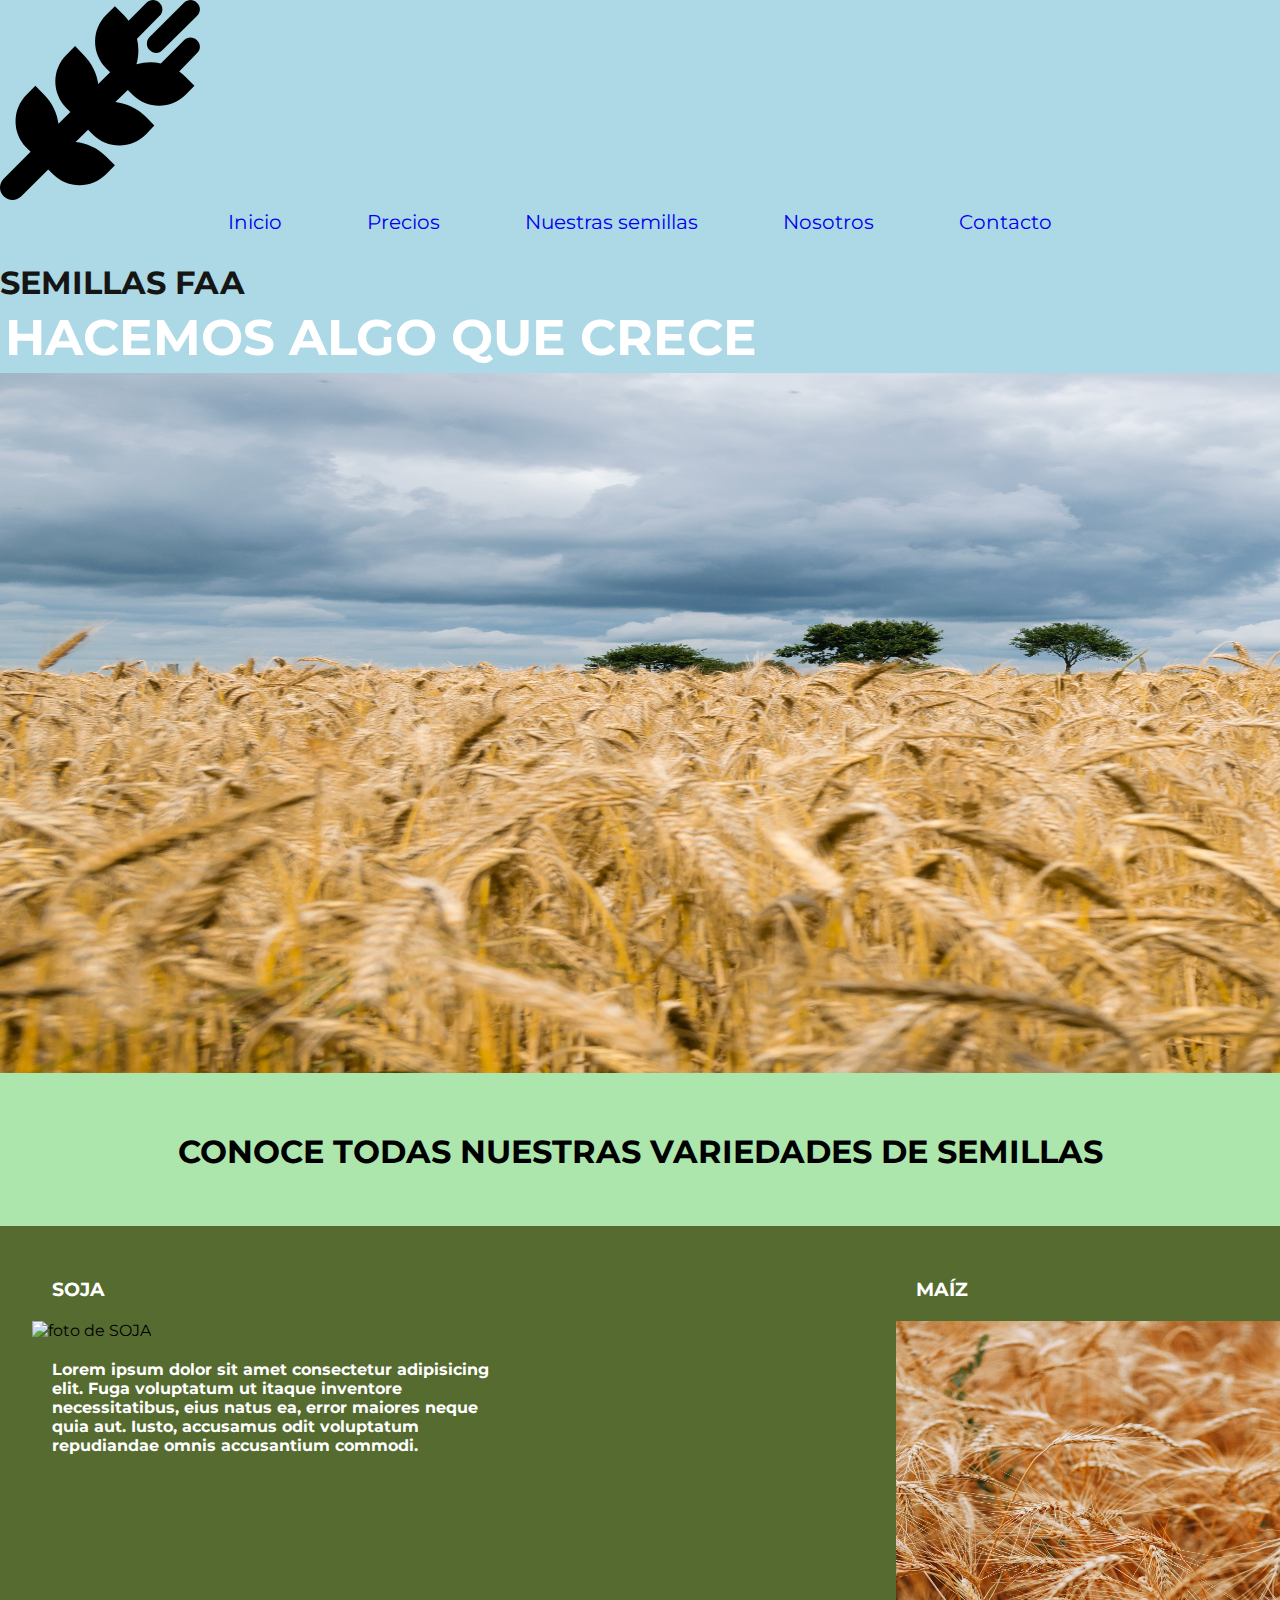
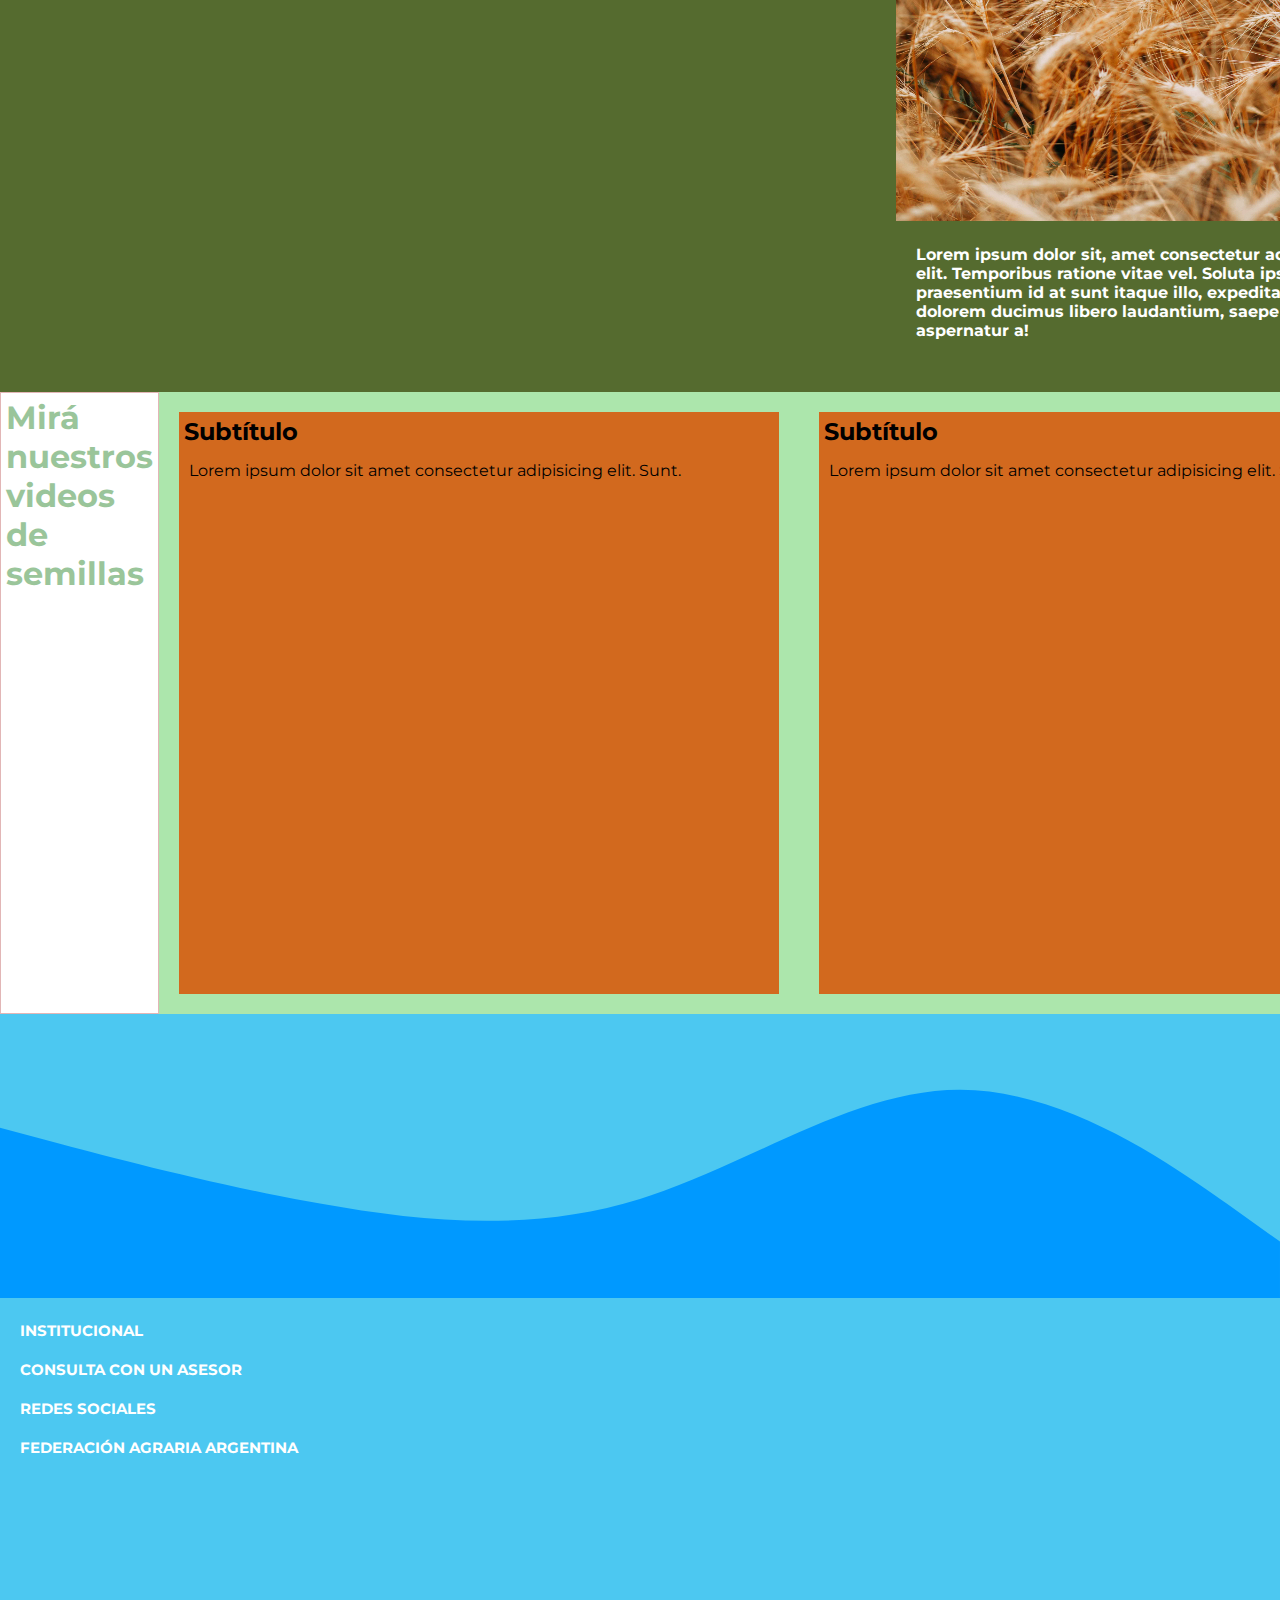
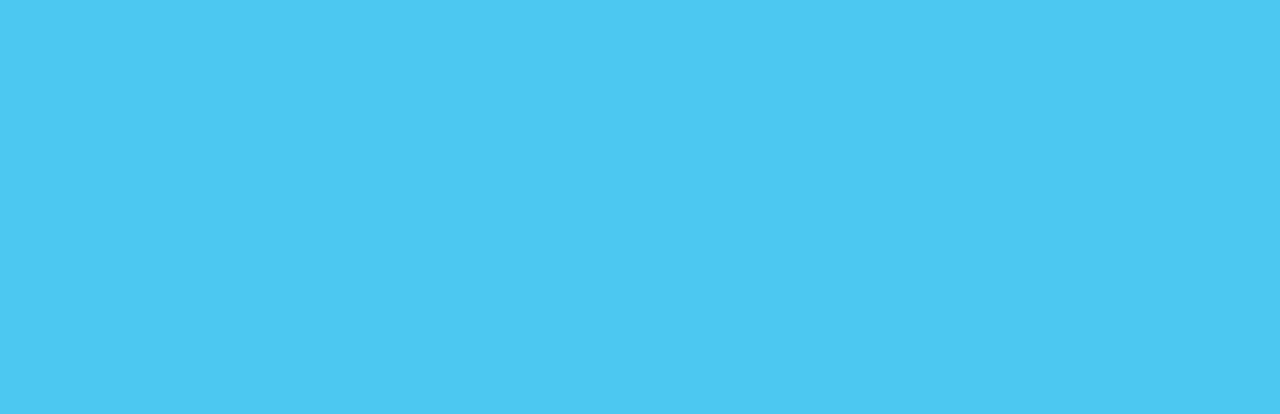
==== index.html @ e2e4ee2b "primera version de la web" ====
<!DOCTYPE html>
<html lang="en">
  <head>
    <meta charset="UTF-8" />
    <meta http-equiv="X-UA-Compatible" content="IE=edge" />
    <meta name="viewport" content="width=, initial-scale=1.0" />
    <link rel="shortcut icon" href="icono/icono1.png" type="image/x-icon" />
    <link
      href="https://fonts.googleapis.com/css2?family=Montserrat:wght@400;700;900&display=swap"
      rel="stylesheet"
    />
    <link rel="stylesheet" href="css/style.css" />
    <link rel="stylesheet" href="grid.css">
    <title>Inicio</title>
  </head>
  <header>
        <div class="navbar__logo"> 
      <img src="logo/wheat-awn-solid.svg" alt="logopagina">

  </div>
      <nav class="navbar__links">
        <ul>
          <li><a href="index.html">Inicio</a></li>
          <li><a href="Precios.html">Precios</a></li>
          <li><a href="Nuestras semillas.html">Nuestras semillas</a></li>
          <li><a href="Nosotros.html">Nosotros</a></li>
          <li><a href="Contacto.html">Contacto</a></li>
        </ul>
      </nav>
      <br>
    <h1 class="titulo__general">SEMILLAS FAA</h1>
    <h2 class="subtitulo__general">HACEMOS ALGO QUE CRECE</h2>
  </div>
  </header>
  <main>
    
      <img
        src="/imagenes/semillas4.jpg"
        alt="campo de trigo"
        width="2600"
        height="700"
      />
      <br />
    
        <h2 class="title__principal">CONOCE TODAS NUESTRAS VARIEDADES DE SEMILLAS</h2>
        <div class="flex__container">
      <section class="productosuno">
        <article> 
          <h3>SOJA</h3>
          <img
            src="imagenes/semillas.jpg"
            width="500"
            height="500"
            alt="foto de SOJA"
          />
            <h4>
            Lorem ipsum dolor sit amet consectetur adipisicing elit. Fuga
            voluptatum ut itaque inventore necessitatibus, eius natus ea, error
            maiores neque quia aut. Iusto, accusamus odit voluptatum repudiandae
            omnis accusantium commodi.
          </h4>
          </article>
      </section>
      <br />
      <section class="productosdos">
        <article>
          <h3>MAÍZ</h3>
          <img
            src="imagenes/semillas2.jpg"
            width="500"
            height="500"
            alt="foto de SOJA"
          />
          <h4>
            Lorem ipsum dolor sit, amet consectetur adipisicing elit. Temporibus
            ratione vitae vel. Soluta ipsum non praesentium id at sunt itaque
            illo, expedita nisi dolorem ducimus libero laudantium, saepe
            aspernatur a!
          </h4>
        </article>
      </section>
      <br />
      <section class="productostres">
        <article>
          <h3>TRIGO</h3>
          <img
            src="imagenes/semillas4.jpg"
            width="500"
            height="500"
            alt="foto de SOJA"
          />
          <h4>
            Lorem ipsum dolor sit amet, consectetur adipisicing elit. Sapiente
            doloribus a eius modi aspernatur. Repudiandae earum tempore
            excepturi quasi sequi omnis fuga obcaecati, sapiente sunt incidunt
            debitis aperiam aliquid harum!
          </h4>
        </article>
      </section>
      </div>
      <div class="flex__videoscontenedor">
        <h1 class="otrohacheuno">Mirá nuestros videos de semillas</h1>
        <div class="videouno">
        <h2>Subtítulo</h2>
        <p>
            Lorem ipsum dolor sit amet consectetur adipisicing elit. Sunt.
        </p>  
        <iframe width="560" height="315" src="https://www.youtube.com/embed/d8h313xKh-k" title="YouTube video player" frameborder="0" allow="accelerometer; autoplay; clipboard-write; encrypted-media; gyroscope; picture-in-picture" allowfullscreen></iframe>
        </div>
        <div class="videodos">
        <h2>Subtítulo</h2>
        <p>
            Lorem ipsum dolor sit amet consectetur adipisicing elit. Sunt.
        </p>  
        <iframe width="560" height="315" src="https://www.youtube.com/embed/d8h313xKh-k" title="YouTube video player" frameborder="0" allow="accelerometer; autoplay; clipboard-write; encrypted-media; gyroscope; picture-in-picture" allowfullscreen></iframe>
        </div>
        <div class="videotres">
        <h2>Subtítulo</h2>
        <p>
            Lorem ipsum dolor sit amet consectetur adipisicing elit. Sunt.
        </p>  
        <iframe width="560" height="315" src="https://www.youtube.com/embed/d8h313xKh-k" title="YouTube video player" frameborder="0" allow="accelerometer; autoplay; clipboard-write; encrypted-media; gyroscope; picture-in-picture" allowfullscreen></iframe>
        </div>
        </div>
  </main>
  <footer>
    <div>

    <svg xmlns="http://www.w3.org/2000/svg" viewBox="0 0 1440 320">
      <path fill="#0099ff" fill-opacity="1" d="M0,128L60,144C120,160,240,192,360,213.3C480,235,600,245,720,208C840,171,960,85,1080,85.3C1200,85,1320,171,1380,213.3L1440,256L1440,320L1380,320C1320,320,1200,320,1080,320C960,320,840,320,720,320C600,320,480,320,360,320C240,320,120,320,60,320L0,320Z"></path>
    </svg>
    </div>
    <div>
      <h3>INSTITUCIONAL</h2>
      <h3>CONSULTA CON UN ASESOR</h2>
      <h3>REDES SOCIALES</h2>
      <h3>FEDERACIÓN AGRARIA ARGENTINA</h2>
    </div> 
    
</footer>
  </body>
</html>
---- css/style.css ----
* {
  margin: 0;
  padding: 0;
}
@media screen and (min-width: 460px;) {
.flex__container{
  background-color: blue;
}  
}
body {
  font-family: "Montserrat", sans-serif;
  background-color: rgb(172, 230, 172);
  margin: auto;

}
.navbar {
  display: flex;
  justify-content: space-evenly;
  align-items: center;
  margin: auto;
  width: 2300px;
}
.navbar__links {
  list-style: none;
}
.navbar__links li {
  display: inline-block;
  margin: 0 30px;
  padding: 10px;
}
.navbar__logo {
  width: 200px;
  height: 200px;
  
}
.titulo__general{
  color: rgb(21, 21, 20);
  font-weight: 600px;
  text-align: left;
}
.title__principal{
  margin: 50px; padding: auto;
  text-align: center;
  font-size: xx-large;
}

ul li {
  list-style-type: none;
  display: inline-block;
}

a {
  text-decoration: none;
}
.flex__container{
  display: flex;
  flex-direction: row;
  justify-content: space-between;
  grid-template-columns: 33% 33% 33%;
  }

header {
  background-color: lightblue;
}

.subtitulo__general{
  font-size: 50px;
  text-align: left;
  color: white;
}
h4 {
  color: white;
  margin: 20px;
  text-align: left;
  padding-right: 300px;
}
h3{
  color: white;
  padding-right: 20px;
  margin: 20px;
}
ul {
  font-size: 20px;
  color: white;
  text-align: center;
}

footer {
  background-color: rgb(76, 200, 241);
  margin: auto;
  Height: 1000px;
  font-size: small; 

}

article {
  width: 50rem;
  padding: 2rem;
}
.tablaprecios {
  margin: 90px;
  padding: 150px;
  background-color: rgb(147, 147, 230);
  border border-collapse: separate;
  border word-spacing:5px;
 }

 tr {
  font-size: 50px;
}

.productosuno {
  background-color: darkolivegreen;
 
}
   
.productosdos {
  background-color: darkolivegreen;
}
.productostres {
  background-color: darkolivegreen;
}
.parrafonosotros{
  color: rgb(100, 11, 11);
}
.grid-contenedor{
display: grid;
grid-template-columns: repeat(6, 1fr);
grid-template-rows: repeat(2, 1fr);
grid-column-gap: 20px;
grid-row-gap: 15px;
margin-left: 10%;
}
.section img{
  width: 500px;
}
.titulo__nuestrassemillas{
  color: rgb(5, 117, 5);
  font-size: 250%;
  font-family: 'Franklin Gothic Medium', 'Arial Narrow', Arial, sans-serif;
  background-position: right;
  }
.parrafo__nuestrassemillas{
font-size: 30px;
font-family: Arial, Helvetica, sans-serif
margin: 20px;
padding: 20px;
    
}
.otrohacheuno{
    border: 1px solid rgb(226, 182, 182);
    padding: 5px;
    background-color: white; 
    color: rgb(154, 197, 154);
    font-family: 'Franklin Gothic Medium', 'Arial Narrow', Arial, sans-serif
    height: 600px;
    width: 690px;
    
}
h2{
    padding: 5px;
}
p{
    padding: 10px;
}
iframe{
    padding: 20px;
    height: 460px;
}
.flex__videoscontenedor{
display: flex;
justify-content: space-around;
flex flex-basis: auto;

}
.videouno{
    background-color: chocolate;
    margin: 20px;
}
.videodos{
    background-color: chocolate;
    margin: 20px;
}
.videotres{
    background-color: chocolate;
    margin: 20px;
}
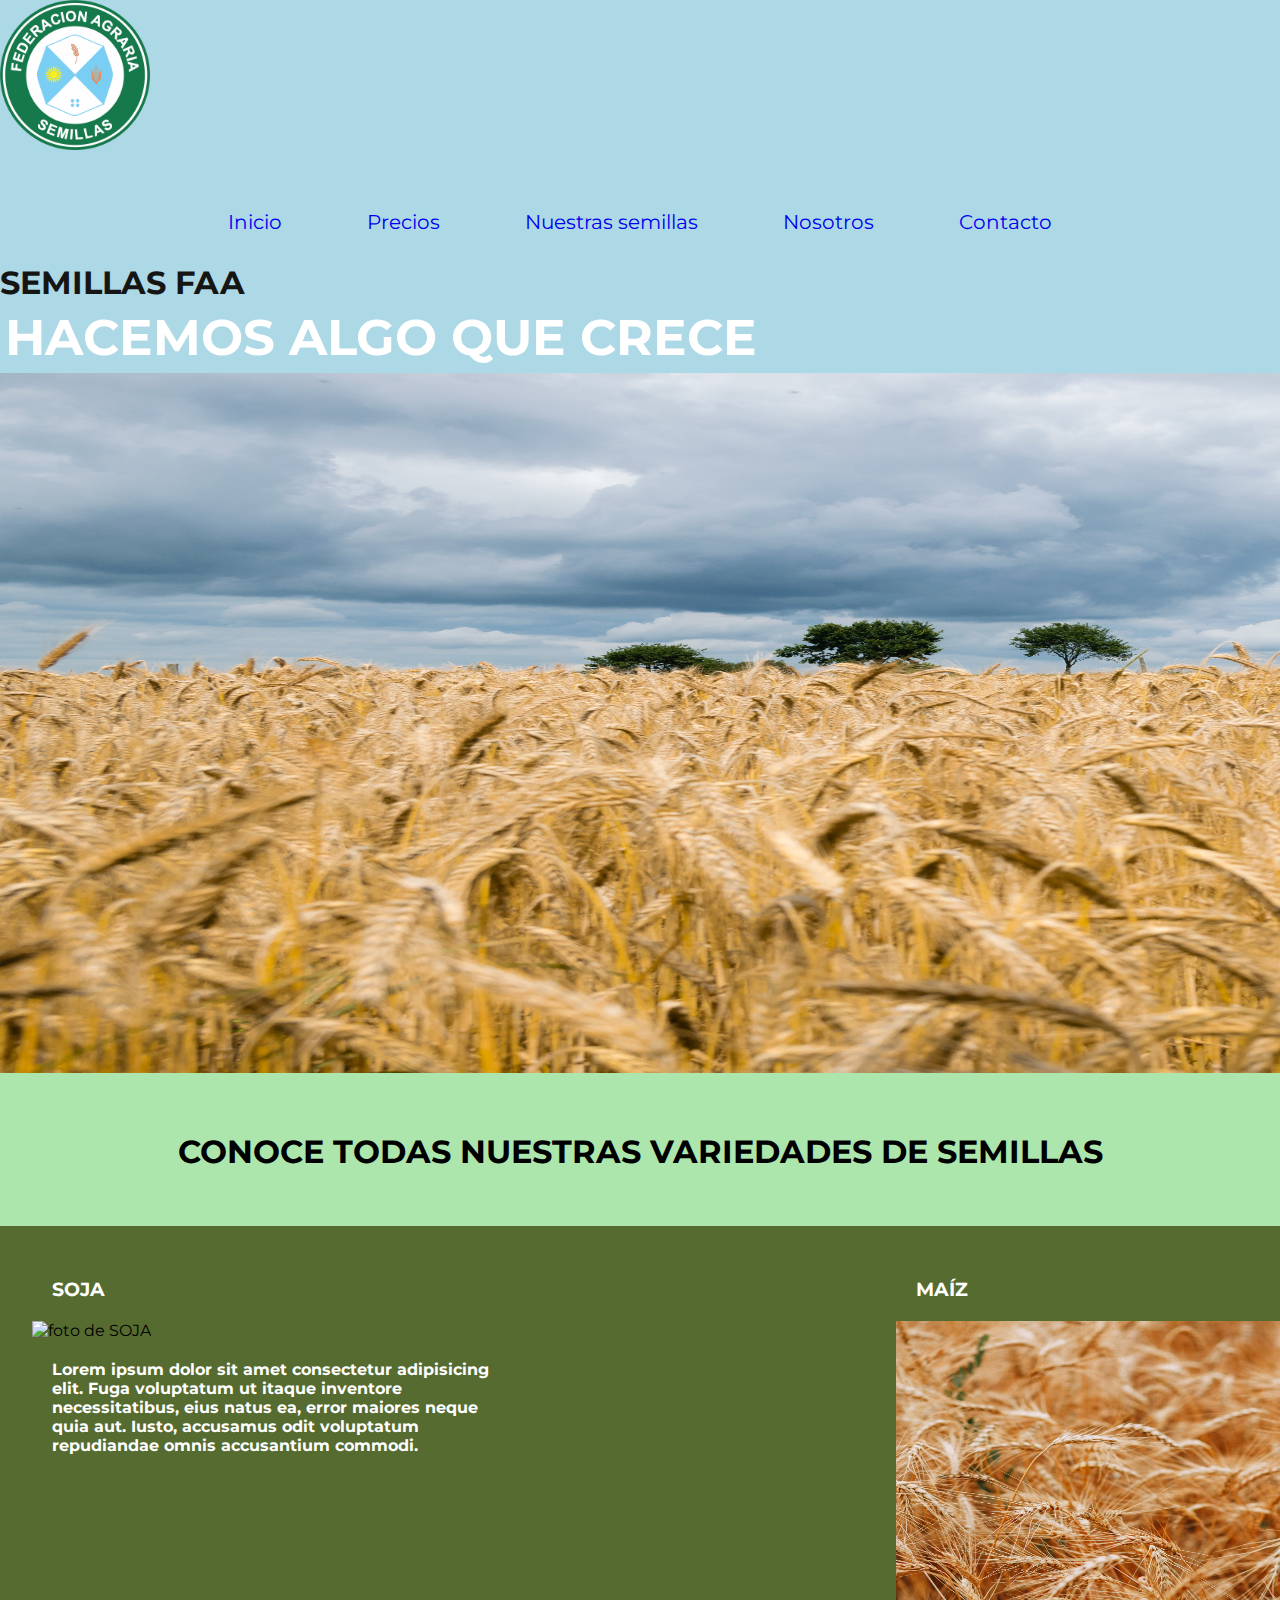
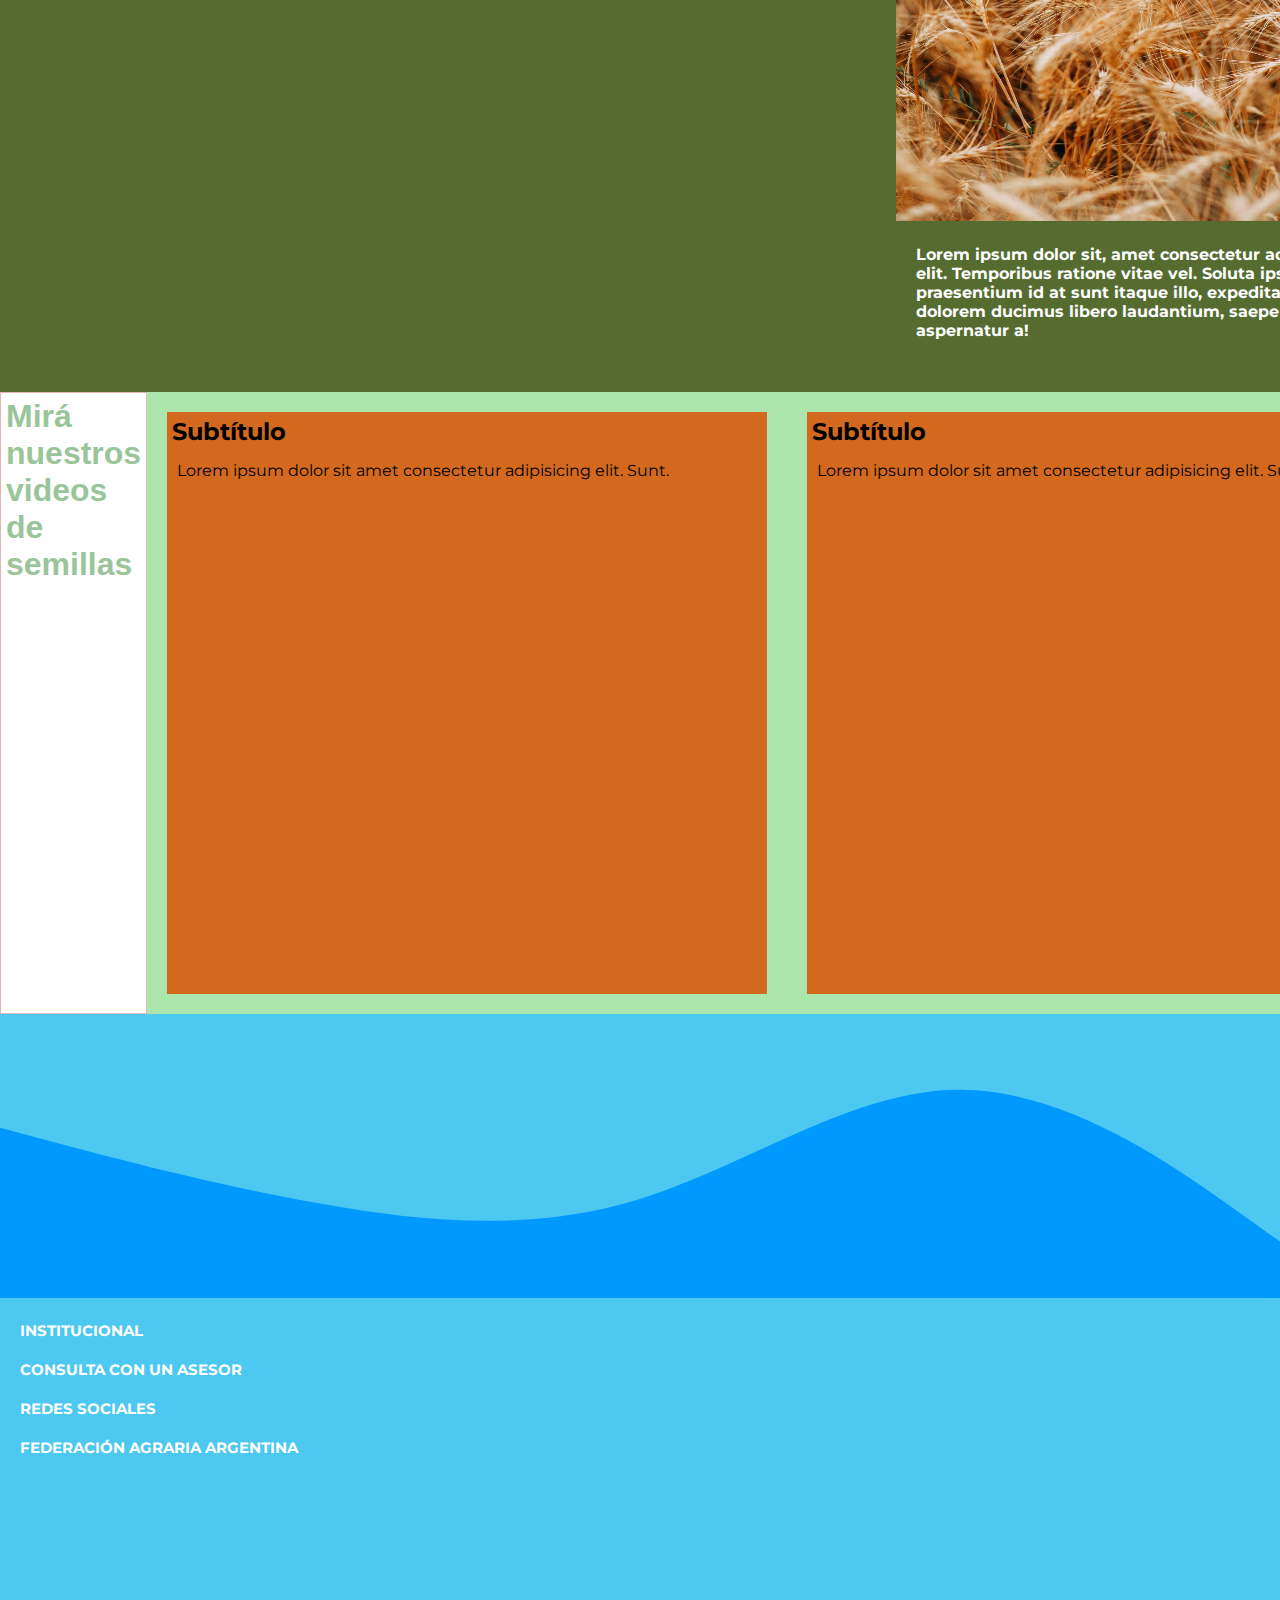
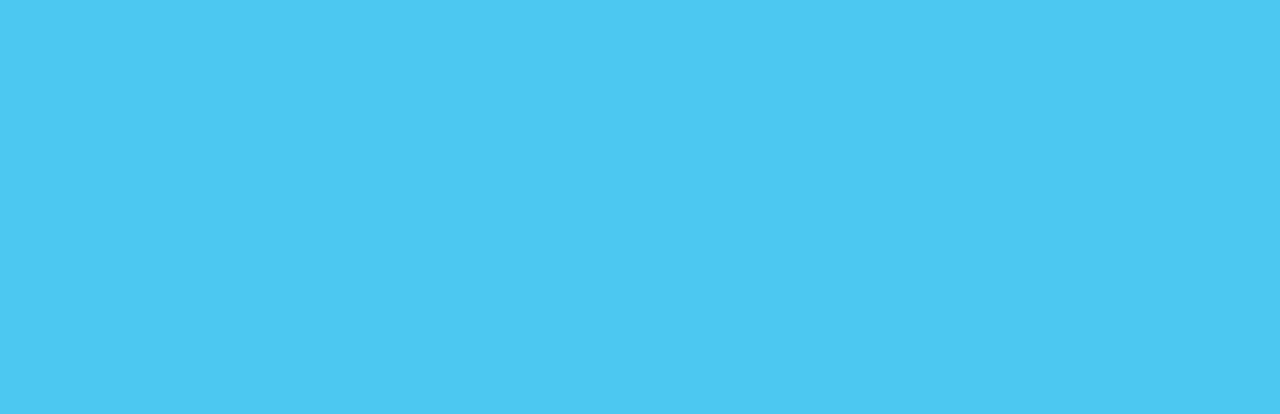
==== commit 2377c714: "segunda versiòn de la web" ====
--- a/index.html
+++ b/index.html
@@ -15,7 +15,7 @@
   </head>
   <header>
         <div class="navbar__logo"> 
-      <img src="logo/wheat-awn-solid.svg" alt="logopagina">
+      <img src="logo/LOGO FAA SEMILLAS.png" width="150px" height="150px" alt="logopaginainicio">
 
   </div>
       <nav class="navbar__links">
--- a/css/style.css
+++ b/css/style.css
@@ -2,7 +2,7 @@
   margin: 0;
   padding: 0;
 }
-@media screen and (min-width: 460px;) {
+@media (min-width: 390px;) {
 .flex__container{
   background-color: blue;
 }  
@@ -102,8 +102,7 @@
   padding: 150px;
   background-color: rgb(147, 147, 230);
   border border-collapse: separate;
-  border word-spacing:5px;
- }
+}
 
  tr {
   font-size: 50px;
@@ -143,9 +142,7 @@
 .parrafo__nuestrassemillas{
 font-size: 30px;
 font-family: Arial, Helvetica, sans-serif
-margin: 20px;
-padding: 20px;
-    
+ 
 }
 .otrohacheuno{
     border: 1px solid rgb(226, 182, 182);
@@ -153,9 +150,7 @@
     background-color: white; 
     color: rgb(154, 197, 154);
     font-family: 'Franklin Gothic Medium', 'Arial Narrow', Arial, sans-serif
-    height: 600px;
-    width: 690px;
-    
+        
 }
 h2{
     padding: 5px;
@@ -170,9 +165,9 @@
 .flex__videoscontenedor{
 display: flex;
 justify-content: space-around;
-flex flex-basis: auto;
 
 }
+
 .videouno{
     background-color: chocolate;
     margin: 20px;
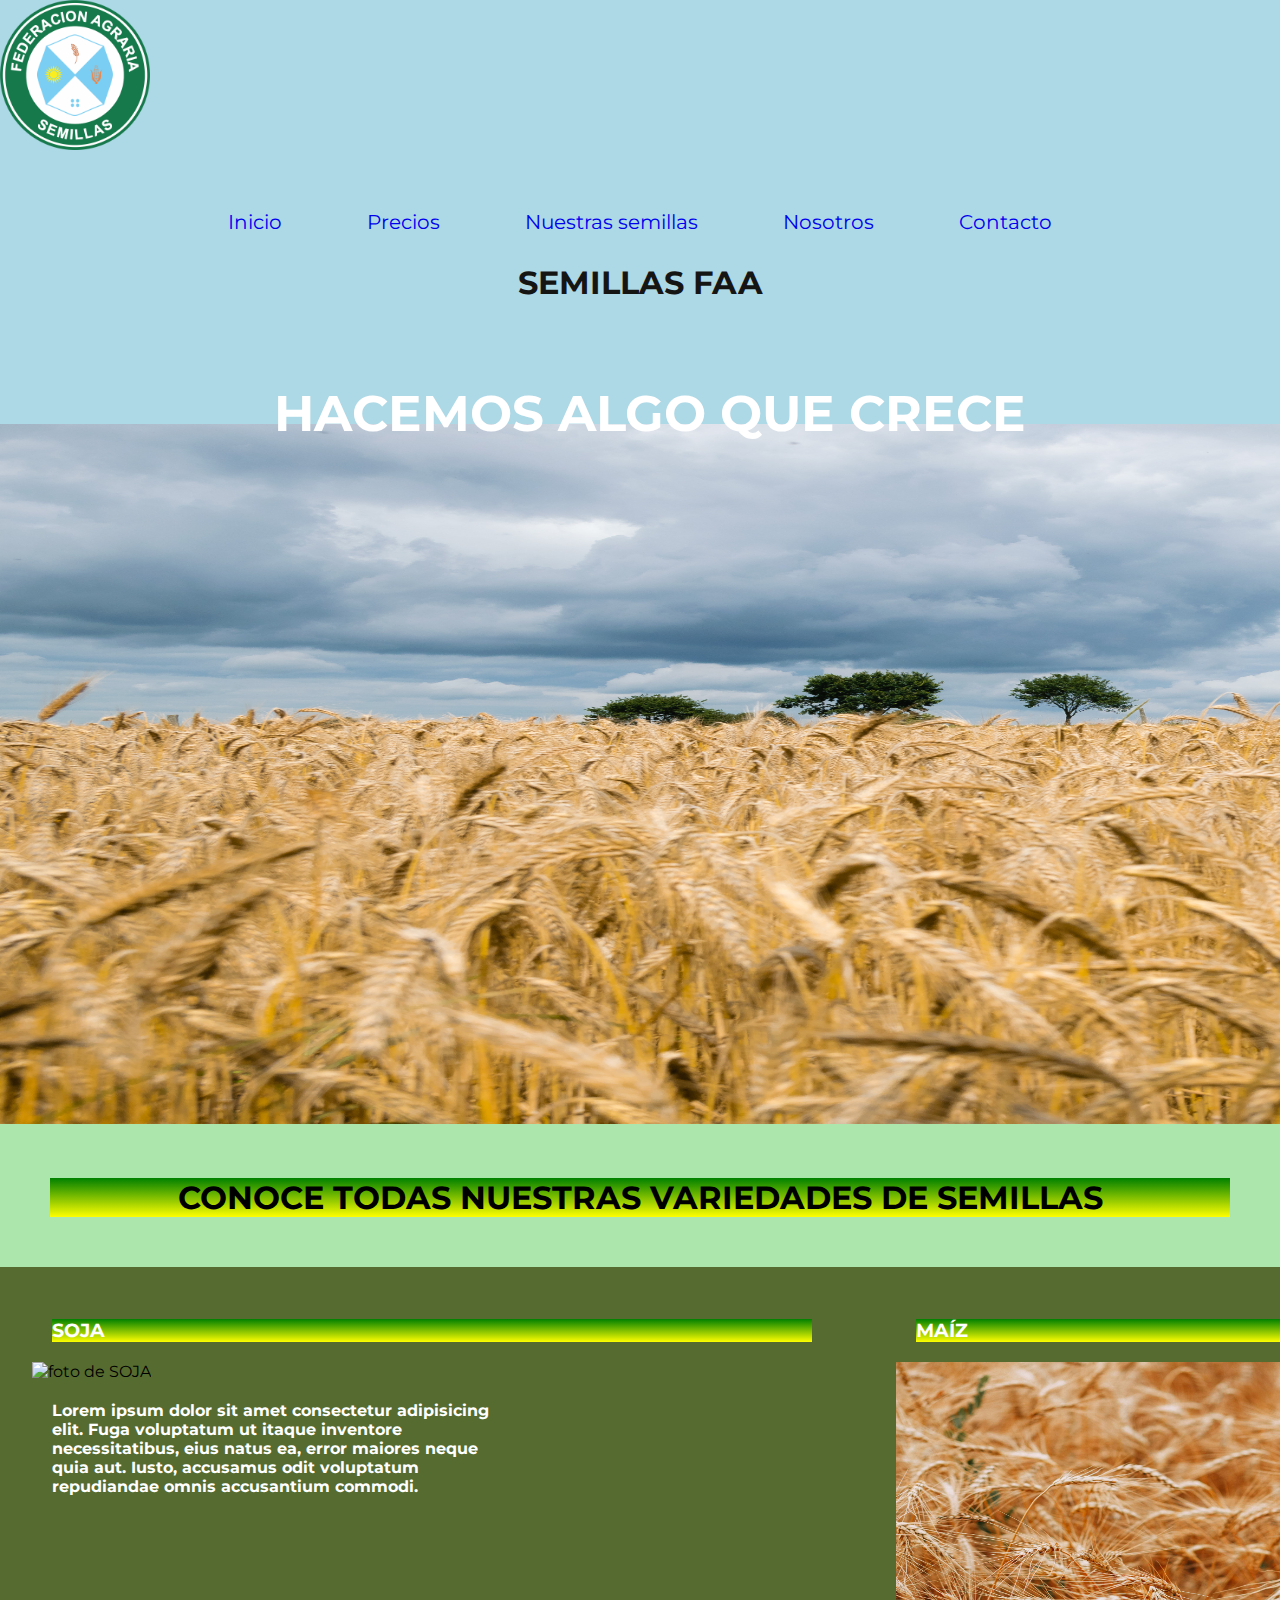
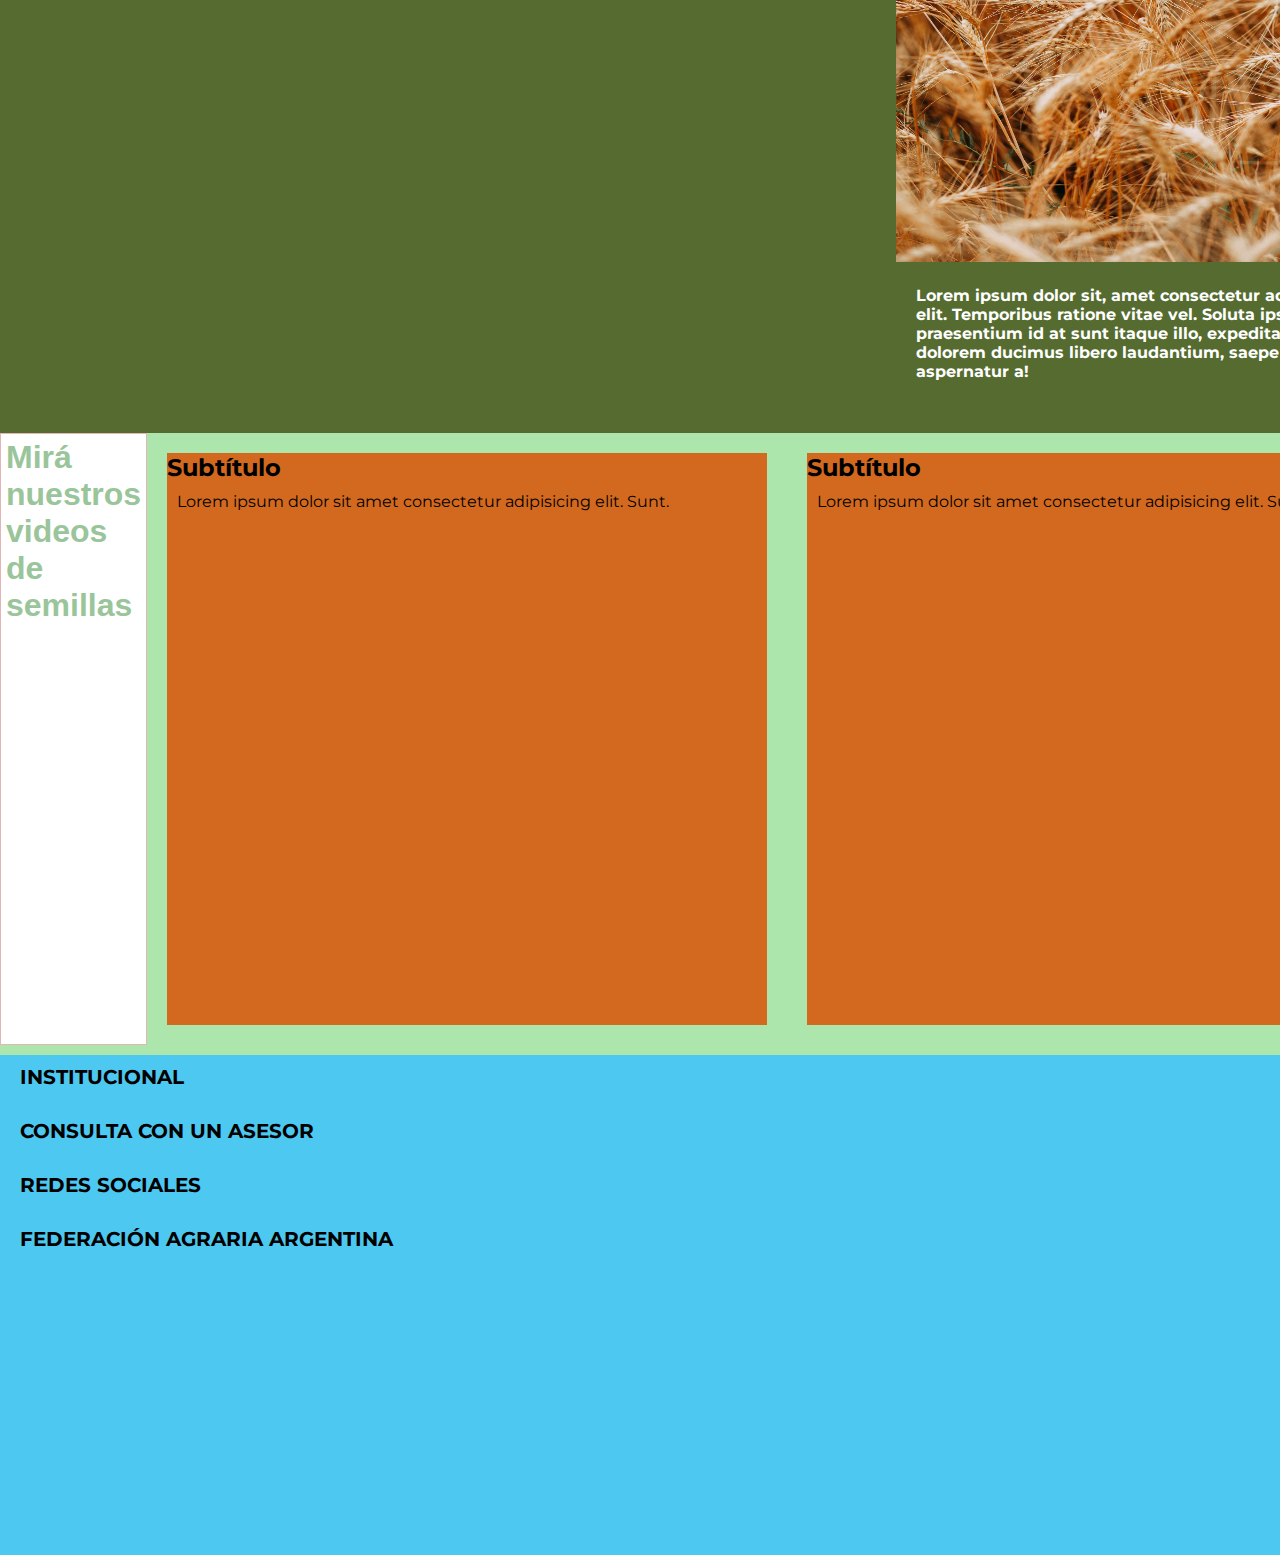
==== commit 3b25d1ab: "agregando cambios" ====
--- a/index.html
+++ b/index.html
@@ -3,7 +3,7 @@
   <head>
     <meta charset="UTF-8" />
     <meta http-equiv="X-UA-Compatible" content="IE=edge" />
-    <meta name="viewport" content="width=, initial-scale=1.0" />
+    <meta name="viewport" content="width=, initial-scale=1.0, width=device-width" />
     <link rel="shortcut icon" href="icono/icono1.png" type="image/x-icon" />
     <link
       href="https://fonts.googleapis.com/css2?family=Montserrat:wght@400;700;900&display=swap"
@@ -11,10 +11,16 @@
     />
     <link rel="stylesheet" href="css/style.css" />
     <link rel="stylesheet" href="grid.css">
+    <!--ANIMATE CCD-->
+    <link
+    rel="stylesheet"
+    href="https://cdnjs.cloudflare.com/ajax/libs/animate.css/4.1.1/animate.min.css"
+  />
     <title>Inicio</title>
   </head>
   <header>
-        <div class="navbar__logo"> 
+        <div class="navbar__logo" >
+        
       <img src="logo/LOGO FAA SEMILLAS.png" width="150px" height="150px" alt="logopaginainicio">
 
   </div>
@@ -28,8 +34,8 @@
         </ul>
       </nav>
       <br>
-    <h1 class="titulo__general">SEMILLAS FAA</h1>
-    <h2 class="subtitulo__general">HACEMOS ALGO QUE CRECE</h2>
+    <h1 class="titulo__general animate__pulse">SEMILLAS FAA</h1>
+    <h2 class="subtitulo__general animate_animate animate__lightSpeedInLeft">HACEMOS ALGO QUE CRECE</h2>
   </div>
   </header>
   <main>
@@ -42,7 +48,7 @@
       />
       <br />
     
-        <h2 class="title__principal">CONOCE TODAS NUESTRAS VARIEDADES DE SEMILLAS</h2>
+        <h2 class="title__principal animate__backInLeft">CONOCE TODAS NUESTRAS VARIEDADES DE SEMILLAS</h2>
         <div class="flex__container">
       <section class="productosuno">
         <article> 
@@ -53,7 +59,7 @@
             height="500"
             alt="foto de SOJA"
           />
-            <h4>
+            <h4 class="texto_animado animate__bounceIn">
             Lorem ipsum dolor sit amet consectetur adipisicing elit. Fuga
             voluptatum ut itaque inventore necessitatibus, eius natus ea, error
             maiores neque quia aut. Iusto, accusamus odit voluptatum repudiandae
@@ -71,7 +77,7 @@
             height="500"
             alt="foto de SOJA"
           />
-          <h4>
+          <h4 class="texto_animado animate__bounceIn">
             Lorem ipsum dolor sit, amet consectetur adipisicing elit. Temporibus
             ratione vitae vel. Soluta ipsum non praesentium id at sunt itaque
             illo, expedita nisi dolorem ducimus libero laudantium, saepe
@@ -89,7 +95,7 @@
             height="500"
             alt="foto de SOJA"
           />
-          <h4>
+          <h4 class="texto_animado animate__bounceIn">
             Lorem ipsum dolor sit amet, consectetur adipisicing elit. Sapiente
             doloribus a eius modi aspernatur. Repudiandae earum tempore
             excepturi quasi sequi omnis fuga obcaecati, sapiente sunt incidunt
@@ -124,17 +130,11 @@
         </div>
   </main>
   <footer>
-    <div>
 
-    <svg xmlns="http://www.w3.org/2000/svg" viewBox="0 0 1440 320">
-      <path fill="#0099ff" fill-opacity="1" d="M0,128L60,144C120,160,240,192,360,213.3C480,235,600,245,720,208C840,171,960,85,1080,85.3C1200,85,1320,171,1380,213.3L1440,256L1440,320L1380,320C1320,320,1200,320,1080,320C960,320,840,320,720,320C600,320,480,320,360,320C240,320,120,320,60,320L0,320Z"></path>
-    </svg>
-    </div>
-    <div>
-      <h3>INSTITUCIONAL</h2>
-      <h3>CONSULTA CON UN ASESOR</h2>
-      <h3>REDES SOCIALES</h2>
-      <h3>FEDERACIÓN AGRARIA ARGENTINA</h2>
+      <h2 class="lineauno">INSTITUCIONAL</h2>
+      <h2 class="lineados">CONSULTA CON UN ASESOR</h2>
+      <h2 class="lineatres">REDES SOCIALES</h2>
+      <h2 class="lineacuatro">FEDERACIÓN AGRARIA ARGENTINA</h2>
     </div> 
     
 </footer>
--- a/css/style.css
+++ b/css/style.css
@@ -19,6 +19,7 @@
   align-items: center;
   margin: auto;
   width: 2300px;
+  
 }
 .navbar__links {
   list-style: none;
@@ -32,16 +33,26 @@
   width: 200px;
   height: 200px;
   
+  
 }
 .titulo__general{
   color: rgb(21, 21, 20);
   font-weight: 600px;
-  text-align: left;
-}
+  text-align: center;
+ height: 100px;
+ animation-duration: 5s;
+ animation-name: aparecer;
+ animation-iteration-count: infinite;
+ }
+ 
 .title__principal{
   margin: 50px; padding: auto;
   text-align: center;
   font-size: xx-large;
+  background-image: linear-gradient(green, yellow);
+  animation-duration: 2s;
+  animation-name: entrada;
+  animation-iteration-count: infinite;
 }
 
 ul li {
@@ -65,8 +76,11 @@
 
 .subtitulo__general{
   font-size: 50px;
-  text-align: left;
-  color: white;
+  text-align: center;
+  color: white;
+  transform: translate(10px, 20px);
+  animation-duration: 1s;
+  animation-name: none;
 }
 h4 {
   color: white;
@@ -74,10 +88,16 @@
   text-align: left;
   padding-right: 300px;
 }
+.texto_animado{
+  animation-duration: 2s;
+  animation-name: las semillas;
+  animation-iteration-count: inherit;
+}
 h3{
   color: white;
   padding-right: 20px;
   margin: 20px;
+  background-image: linear-gradient(to bottom,green,yellow);
 }
 ul {
   font-size: 20px;
@@ -88,7 +108,7 @@
 footer {
   background-color: rgb(76, 200, 241);
   margin: auto;
-  Height: 1000px;
+  Height: 500px;
   font-size: small; 
 
 }
@@ -137,12 +157,12 @@
   color: rgb(5, 117, 5);
   font-size: 250%;
   font-family: 'Franklin Gothic Medium', 'Arial Narrow', Arial, sans-serif;
-  background-position: right;
-  }
+  background-position: center;
+ }
 .parrafo__nuestrassemillas{
-font-size: 30px;
+font-size: 25px;
 font-family: Arial, Helvetica, sans-serif
- 
+
 }
 .otrohacheuno{
     border: 1px solid rgb(226, 182, 182);
@@ -150,10 +170,7 @@
     background-color: white; 
     color: rgb(154, 197, 154);
     font-family: 'Franklin Gothic Medium', 'Arial Narrow', Arial, sans-serif
-        
-}
-h2{
-    padding: 5px;
+  
 }
 p{
     padding: 10px;
@@ -165,9 +182,7 @@
 .flex__videoscontenedor{
 display: flex;
 justify-content: space-around;
-
-}
-
+}
 .videouno{
     background-color: chocolate;
     margin: 20px;
@@ -180,3 +195,19 @@
     background-color: chocolate;
     margin: 20px;
 }
+.lineauno{
+  margin: 10px;
+  padding: 10px;
+}
+.lineados{
+  margin: 10px;
+  padding: 10px;
+}
+.lineatres{
+  margin: 10px;
+  padding: 10px;
+}
+.lineacuatro{
+  margin: 10px;
+  padding: 10px;
+}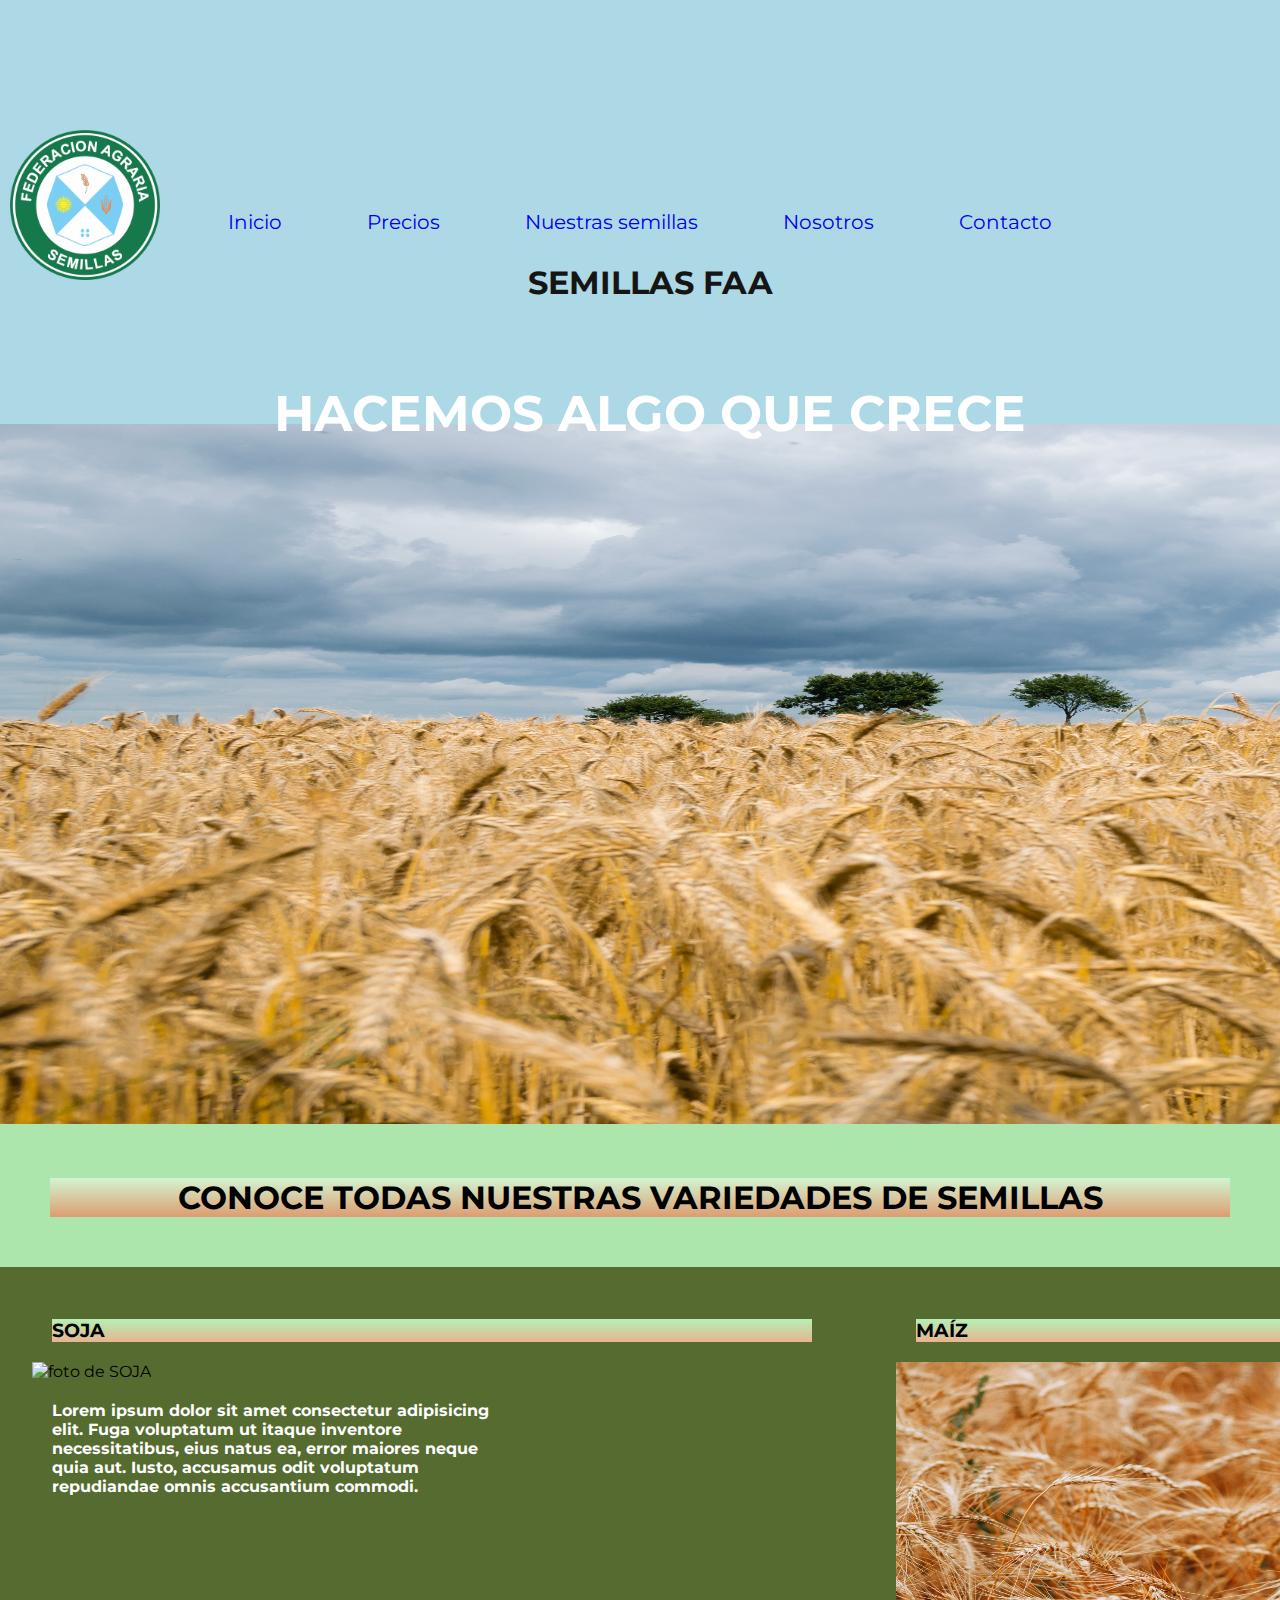
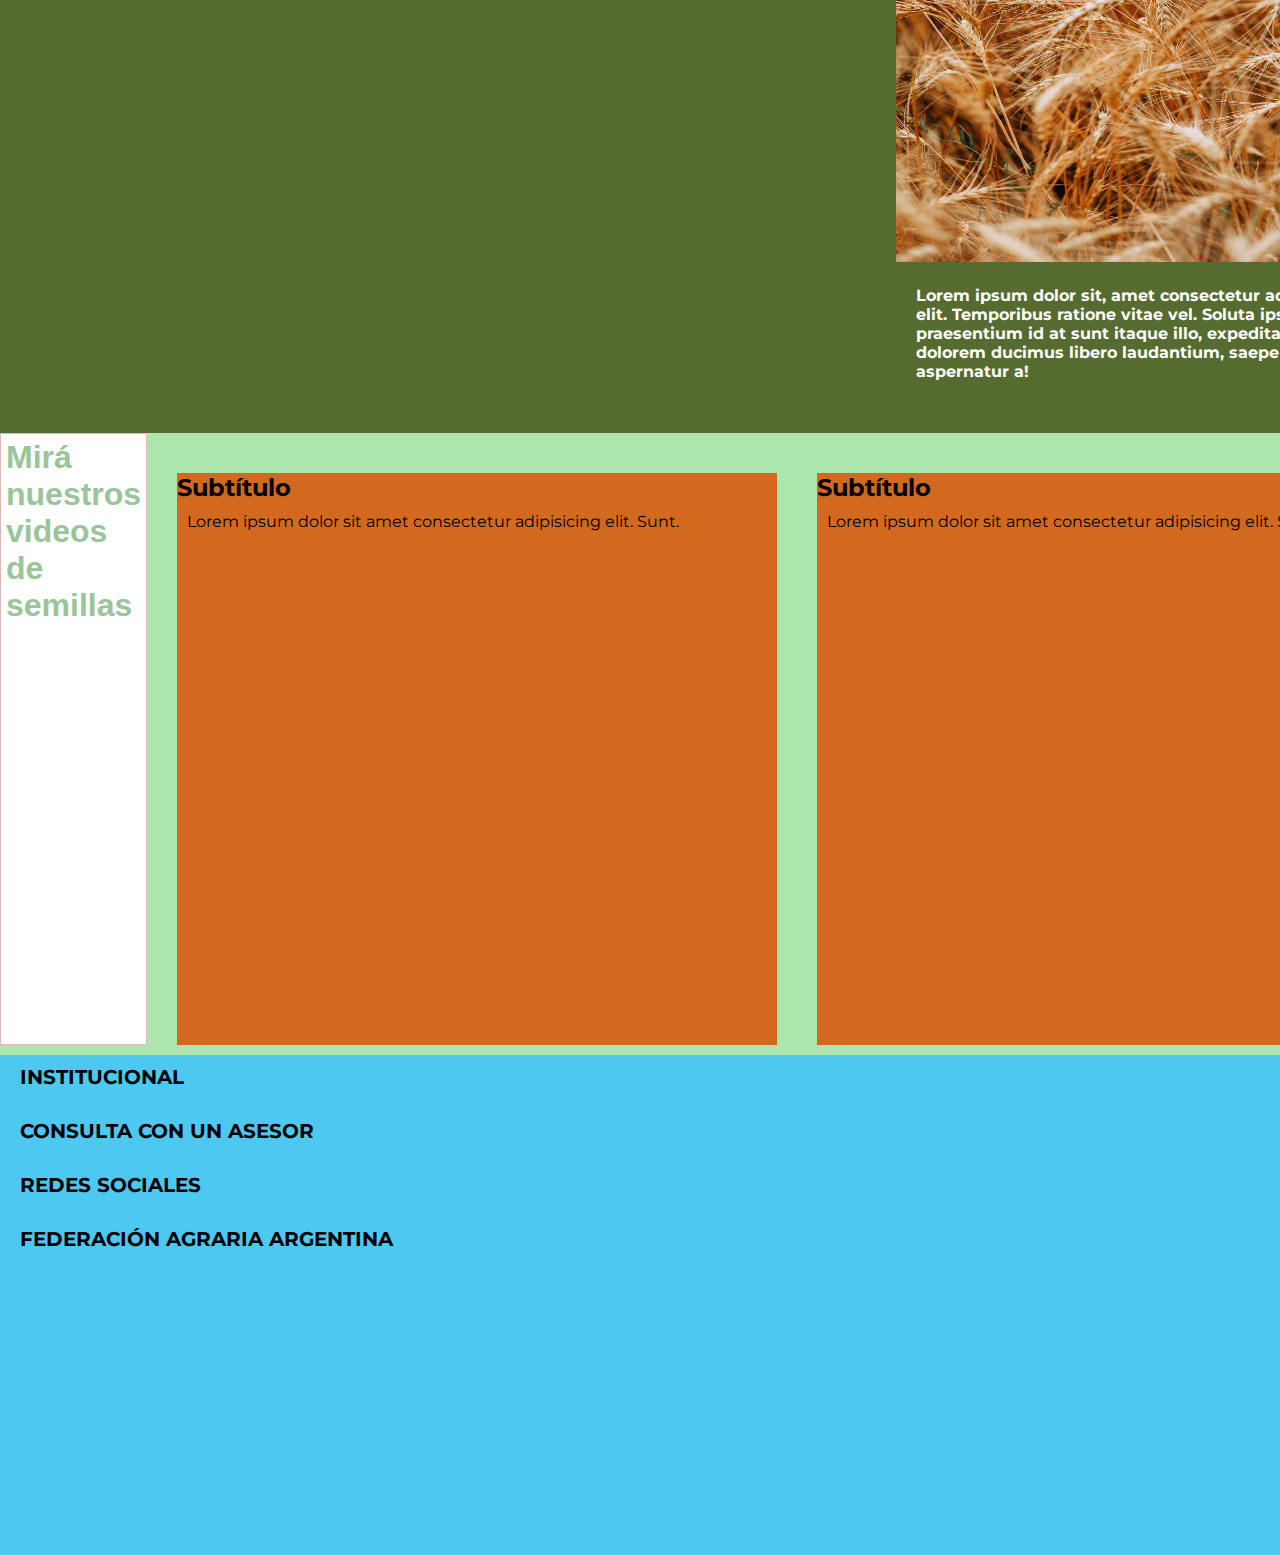
==== commit cfd00498: "Add files via upload" ====
--- a/index.html
+++ b/index.html
@@ -1,142 +1,142 @@
-<!DOCTYPE html>
-<html lang="en">
-  <head>
-    <meta charset="UTF-8" />
-    <meta http-equiv="X-UA-Compatible" content="IE=edge" />
-    <meta name="viewport" content="width=, initial-scale=1.0, width=device-width" />
-    <link rel="shortcut icon" href="icono/icono1.png" type="image/x-icon" />
-    <link
-      href="https://fonts.googleapis.com/css2?family=Montserrat:wght@400;700;900&display=swap"
-      rel="stylesheet"
-    />
-    <link rel="stylesheet" href="css/style.css" />
-    <link rel="stylesheet" href="grid.css">
-    <!--ANIMATE CCD-->
-    <link
-    rel="stylesheet"
-    href="https://cdnjs.cloudflare.com/ajax/libs/animate.css/4.1.1/animate.min.css"
-  />
-    <title>Inicio</title>
-  </head>
-  <header>
-        <div class="navbar__logo" >
-        
-      <img src="logo/LOGO FAA SEMILLAS.png" width="150px" height="150px" alt="logopaginainicio">
-
-  </div>
-      <nav class="navbar__links">
-        <ul>
-          <li><a href="index.html">Inicio</a></li>
-          <li><a href="Precios.html">Precios</a></li>
-          <li><a href="Nuestras semillas.html">Nuestras semillas</a></li>
-          <li><a href="Nosotros.html">Nosotros</a></li>
-          <li><a href="Contacto.html">Contacto</a></li>
-        </ul>
-      </nav>
-      <br>
-    <h1 class="titulo__general animate__pulse">SEMILLAS FAA</h1>
-    <h2 class="subtitulo__general animate_animate animate__lightSpeedInLeft">HACEMOS ALGO QUE CRECE</h2>
-  </div>
-  </header>
-  <main>
-    
-      <img
-        src="/imagenes/semillas4.jpg"
-        alt="campo de trigo"
-        width="2600"
-        height="700"
-      />
-      <br />
-    
-        <h2 class="title__principal animate__backInLeft">CONOCE TODAS NUESTRAS VARIEDADES DE SEMILLAS</h2>
-        <div class="flex__container">
-      <section class="productosuno">
-        <article> 
-          <h3>SOJA</h3>
-          <img
-            src="imagenes/semillas.jpg"
-            width="500"
-            height="500"
-            alt="foto de SOJA"
-          />
-            <h4 class="texto_animado animate__bounceIn">
-            Lorem ipsum dolor sit amet consectetur adipisicing elit. Fuga
-            voluptatum ut itaque inventore necessitatibus, eius natus ea, error
-            maiores neque quia aut. Iusto, accusamus odit voluptatum repudiandae
-            omnis accusantium commodi.
-          </h4>
-          </article>
-      </section>
-      <br />
-      <section class="productosdos">
-        <article>
-          <h3>MAÍZ</h3>
-          <img
-            src="imagenes/semillas2.jpg"
-            width="500"
-            height="500"
-            alt="foto de SOJA"
-          />
-          <h4 class="texto_animado animate__bounceIn">
-            Lorem ipsum dolor sit, amet consectetur adipisicing elit. Temporibus
-            ratione vitae vel. Soluta ipsum non praesentium id at sunt itaque
-            illo, expedita nisi dolorem ducimus libero laudantium, saepe
-            aspernatur a!
-          </h4>
-        </article>
-      </section>
-      <br />
-      <section class="productostres">
-        <article>
-          <h3>TRIGO</h3>
-          <img
-            src="imagenes/semillas4.jpg"
-            width="500"
-            height="500"
-            alt="foto de SOJA"
-          />
-          <h4 class="texto_animado animate__bounceIn">
-            Lorem ipsum dolor sit amet, consectetur adipisicing elit. Sapiente
-            doloribus a eius modi aspernatur. Repudiandae earum tempore
-            excepturi quasi sequi omnis fuga obcaecati, sapiente sunt incidunt
-            debitis aperiam aliquid harum!
-          </h4>
-        </article>
-      </section>
-      </div>
-      <div class="flex__videoscontenedor">
-        <h1 class="otrohacheuno">Mirá nuestros videos de semillas</h1>
-        <div class="videouno">
-        <h2>Subtítulo</h2>
-        <p>
-            Lorem ipsum dolor sit amet consectetur adipisicing elit. Sunt.
-        </p>  
-        <iframe width="560" height="315" src="https://www.youtube.com/embed/d8h313xKh-k" title="YouTube video player" frameborder="0" allow="accelerometer; autoplay; clipboard-write; encrypted-media; gyroscope; picture-in-picture" allowfullscreen></iframe>
-        </div>
-        <div class="videodos">
-        <h2>Subtítulo</h2>
-        <p>
-            Lorem ipsum dolor sit amet consectetur adipisicing elit. Sunt.
-        </p>  
-        <iframe width="560" height="315" src="https://www.youtube.com/embed/d8h313xKh-k" title="YouTube video player" frameborder="0" allow="accelerometer; autoplay; clipboard-write; encrypted-media; gyroscope; picture-in-picture" allowfullscreen></iframe>
-        </div>
-        <div class="videotres">
-        <h2>Subtítulo</h2>
-        <p>
-            Lorem ipsum dolor sit amet consectetur adipisicing elit. Sunt.
-        </p>  
-        <iframe width="560" height="315" src="https://www.youtube.com/embed/d8h313xKh-k" title="YouTube video player" frameborder="0" allow="accelerometer; autoplay; clipboard-write; encrypted-media; gyroscope; picture-in-picture" allowfullscreen></iframe>
-        </div>
-        </div>
-  </main>
-  <footer>
-
-      <h2 class="lineauno">INSTITUCIONAL</h2>
-      <h2 class="lineados">CONSULTA CON UN ASESOR</h2>
-      <h2 class="lineatres">REDES SOCIALES</h2>
-      <h2 class="lineacuatro">FEDERACIÓN AGRARIA ARGENTINA</h2>
-    </div> 
-    
-</footer>
-  </body>
-</html>
+<!DOCTYPE html>
+<html lang="es">
+  <head>
+    <meta charset="UTF-8" />
+    <meta http-equiv="X-UA-Compatible" content="IE=edge" />
+    <meta name="viewport" content="width=, initial-scale=1.0, width=device-width" />
+    <link rel="shortcut icon" href="icono/icono1.png" type="image/x-icon" />
+    <link
+      href="https://fonts.googleapis.com/css2?family=Montserrat:wght@400;700;900&display=swap"
+      rel="stylesheet"
+    />
+    <link rel="stylesheet" href="css/style.css" />
+    <link rel="stylesheet" href="grid.css">
+    <!--ANIMATE CCD-->
+    <link
+    rel="stylesheet"
+    href="https://cdnjs.cloudflare.com/ajax/libs/animate.css/4.1.1/animate.min.css"
+  />
+    <title>Inicio</title>
+  </head>
+  <header>
+        <div class="navbar__logo" >
+        
+      <img src="logo/LOGO FAA SEMILLAS.png" width="150px" height="150px" alt="logopaginainicio">
+
+  </div>
+      <nav class="navbar__links">
+        <ul>
+          <li><a href="index.html">Inicio</a></li>
+          <li><a href="Precios.html">Precios</a></li>
+          <li><a href="Nuestras semillas.html">Nuestras semillas</a></li>
+          <li><a href="Nosotros.html">Nosotros</a></li>
+          <li><a href="Contacto.html">Contacto</a></li>
+        </ul>
+      </nav>
+      <br>
+    <h1 class="titulo__general animate__pulse">SEMILLAS FAA</h1>
+    <h2 class="subtitulo__general animate_animate animate__lightSpeedInLeft">HACEMOS ALGO QUE CRECE</h2>
+  </div>
+  </header>
+  <main>
+    
+      <img
+        src="/imagenes/semillas4.jpg"
+        alt="campo de trigo"
+        width="2600"
+        height="700"
+      />
+      <br />
+    
+        <h2 class="title__principal animate__backInLeft">CONOCE TODAS NUESTRAS VARIEDADES DE SEMILLAS</h2>
+        <div class="flex__container">
+      <section class="productosuno">
+        <article> 
+          <h3>SOJA</h3>
+          <img
+            src="imagenes/semillas.jpg"
+            width="500"
+            height="500"
+            alt="foto de SOJA"
+          />
+            <h4 class="texto_animado animate__bounceIn">
+            Lorem ipsum dolor sit amet consectetur adipisicing elit. Fuga
+            voluptatum ut itaque inventore necessitatibus, eius natus ea, error
+            maiores neque quia aut. Iusto, accusamus odit voluptatum repudiandae
+            omnis accusantium commodi.
+          </h4>
+          </article>
+      </section>
+      <br />
+      <section class="productosdos">
+        <article>
+          <h3>MAÍZ</h3>
+          <img
+            src="imagenes/semillas2.jpg"
+            width="500"
+            height="500"
+            alt="foto de SOJA"
+          />
+          <h4 class="texto_animado animate__bounceIn">
+            Lorem ipsum dolor sit, amet consectetur adipisicing elit. Temporibus
+            ratione vitae vel. Soluta ipsum non praesentium id at sunt itaque
+            illo, expedita nisi dolorem ducimus libero laudantium, saepe
+            aspernatur a!
+          </h4>
+        </article>
+      </section>
+      <br />
+      <section class="productostres">
+        <article>
+          <h3>TRIGO</h3>
+          <img
+            src="imagenes/semillas4.jpg"
+            width="500"
+            height="500"
+            alt="foto de SOJA"
+          />
+          <h4 class="texto_animado animate__bounceIn">
+            Lorem ipsum dolor sit amet, consectetur adipisicing elit. Sapiente
+            doloribus a eius modi aspernatur. Repudiandae earum tempore
+            excepturi quasi sequi omnis fuga obcaecati, sapiente sunt incidunt
+            debitis aperiam aliquid harum!
+          </h4>
+        </article>
+      </section>
+      </div>
+      <div class="flex__videoscontenedor">
+        <h1 class="otrohacheuno">Mirá nuestros videos de semillas</h1>
+        <div class="videouno">
+        <h2>Subtítulo</h2>
+        <p>
+            Lorem ipsum dolor sit amet consectetur adipisicing elit. Sunt.
+        </p>  
+        <iframe width="560" height="315" src="https://www.youtube.com/embed/d8h313xKh-k" title="YouTube video player" frameborder="0" allow="accelerometer; autoplay; clipboard-write; encrypted-media; gyroscope; picture-in-picture" allowfullscreen></iframe>
+        </div>
+        <div class="videodos">
+        <h2>Subtítulo</h2>
+        <p>
+            Lorem ipsum dolor sit amet consectetur adipisicing elit. Sunt.
+        </p>  
+        <iframe width="560" height="315" src="https://www.youtube.com/embed/d8h313xKh-k" title="YouTube video player" frameborder="0" allow="accelerometer; autoplay; clipboard-write; encrypted-media; gyroscope; picture-in-picture" allowfullscreen></iframe>
+        </div>
+        <div class="videotres">
+        <h2>Subtítulo</h2>
+        <p>
+            Lorem ipsum dolor sit amet consectetur adipisicing elit. Sunt.
+        </p>  
+        <iframe width="560" height="315" src="https://www.youtube.com/embed/d8h313xKh-k" title="YouTube video player" frameborder="0" allow="accelerometer; autoplay; clipboard-write; encrypted-media; gyroscope; picture-in-picture" allowfullscreen></iframe>
+        </div>
+        </div>
+  </main>
+  <footer>
+
+      <h2 class="lineauno">INSTITUCIONAL</h2>
+      <h2 class="lineados">CONSULTA CON UN ASESOR</h2>
+      <h2 class="lineatres">REDES SOCIALES</h2>
+      <h2 class="lineacuatro">FEDERACIÓN AGRARIA ARGENTINA</h2>
+    </div> 
+    
+</footer>
+  </body>
+</html>
--- a/css/style.css
+++ b/css/style.css
@@ -32,13 +32,15 @@
 .navbar__logo {
   width: 200px;
   height: 200px;
-  
+  transform: translate(10px, 130px);
+   
   
 }
 .titulo__general{
   color: rgb(21, 21, 20);
-  font-weight: 600px;
-  text-align: center;
+  font-weight: 200px;
+ text-align: center;
+ margin-left: 20px;
  height: 100px;
  animation-duration: 5s;
  animation-name: aparecer;
@@ -49,7 +51,8 @@
   margin: 50px; padding: auto;
   text-align: center;
   font-size: xx-large;
-  background-image: linear-gradient(green, yellow);
+  background-image: linear-gradient(rgb(210, 245, 210), rgb(221, 157, 112)
+  );
   animation-duration: 2s;
   animation-name: entrada;
   animation-iteration-count: infinite;
@@ -94,10 +97,10 @@
   animation-iteration-count: inherit;
 }
 h3{
-  color: white;
+  color: black;
   padding-right: 20px;
   margin: 20px;
-  background-image: linear-gradient(to bottom,green,yellow);
+  background-image: linear-gradient(to bottom,rgb(182, 240, 182), rgb(231, 180, 144));
 }
 ul {
   font-size: 20px;
@@ -170,6 +173,7 @@
     background-color: white; 
     color: rgb(154, 197, 154);
     font-family: 'Franklin Gothic Medium', 'Arial Narrow', Arial, sans-serif
+
   
 }
 p{
@@ -186,14 +190,17 @@
 .videouno{
     background-color: chocolate;
     margin: 20px;
+    transform: translate(10px, 20px);
 }
 .videodos{
     background-color: chocolate;
     margin: 20px;
+    transform: translate(10px, 20px);
 }
 .videotres{
     background-color: chocolate;
     margin: 20px;
+    transform: translate(10px, 20px);
 }
 .lineauno{
   margin: 10px;
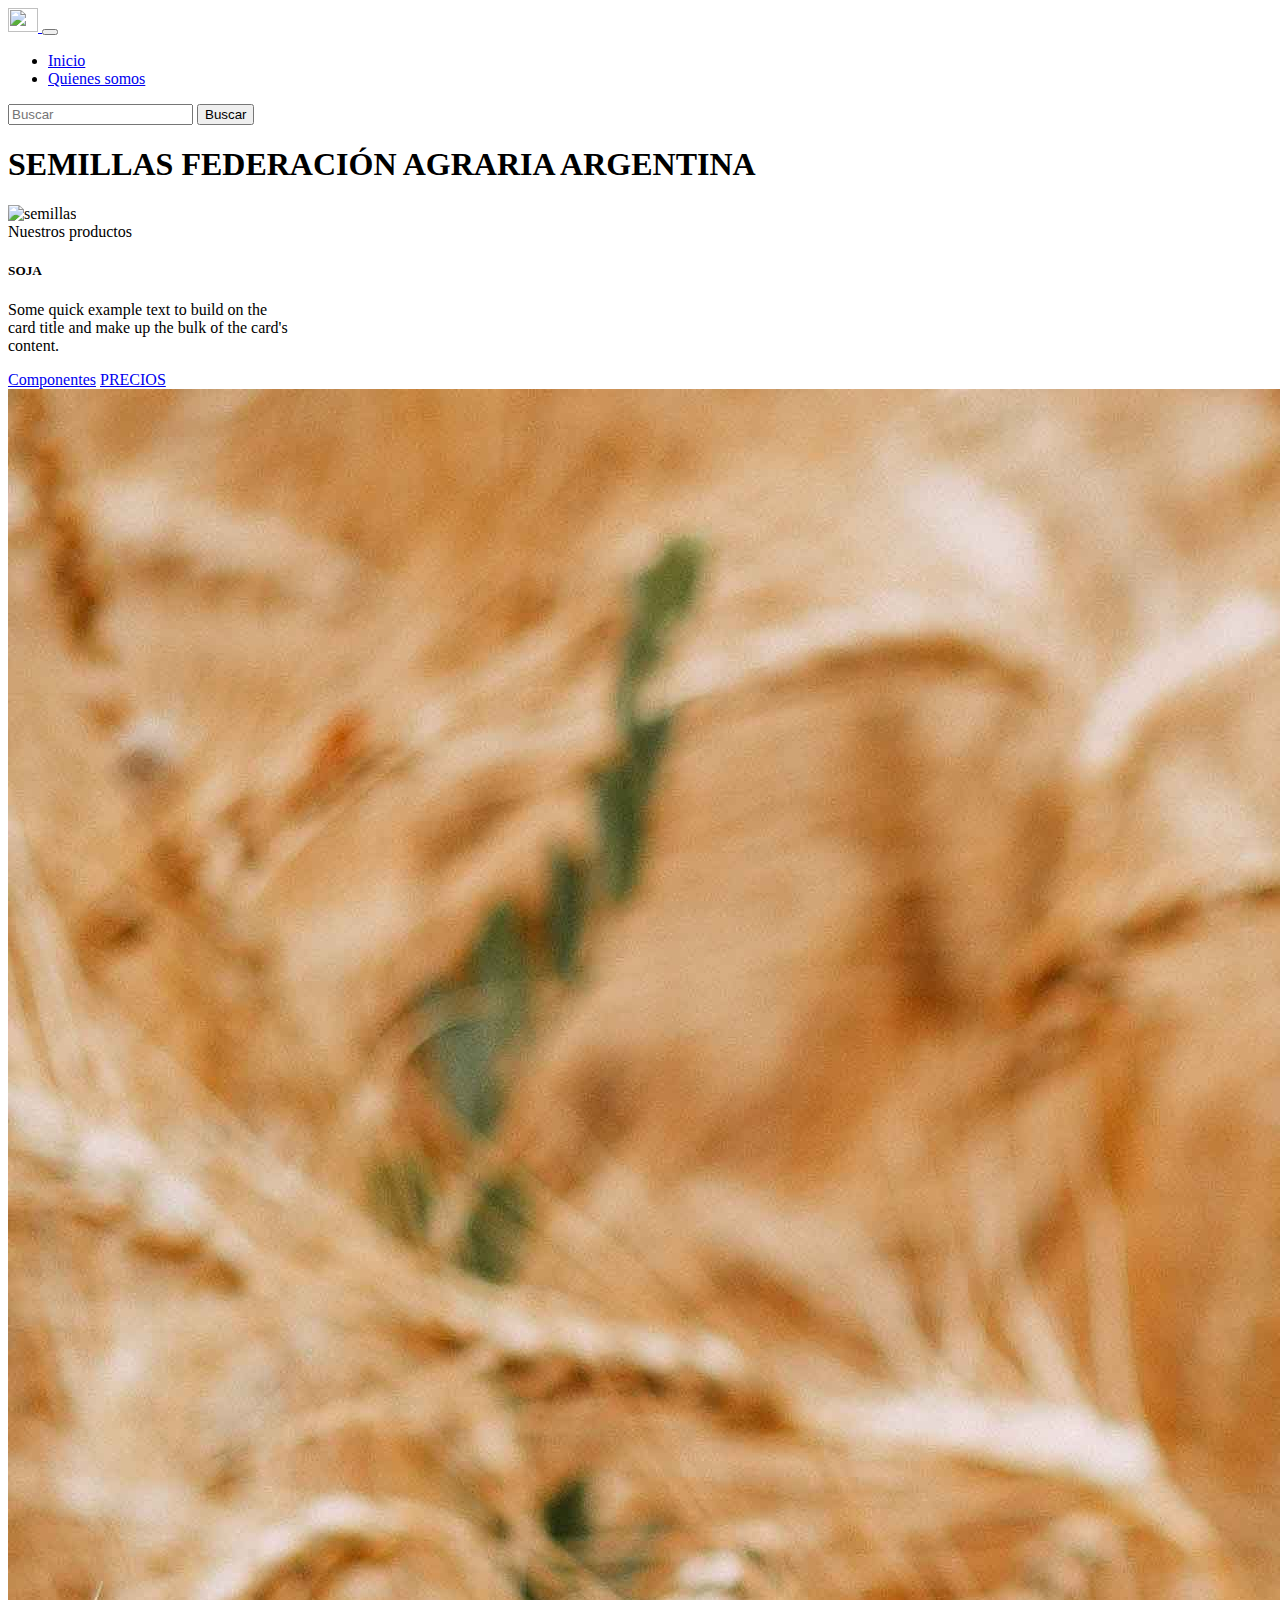
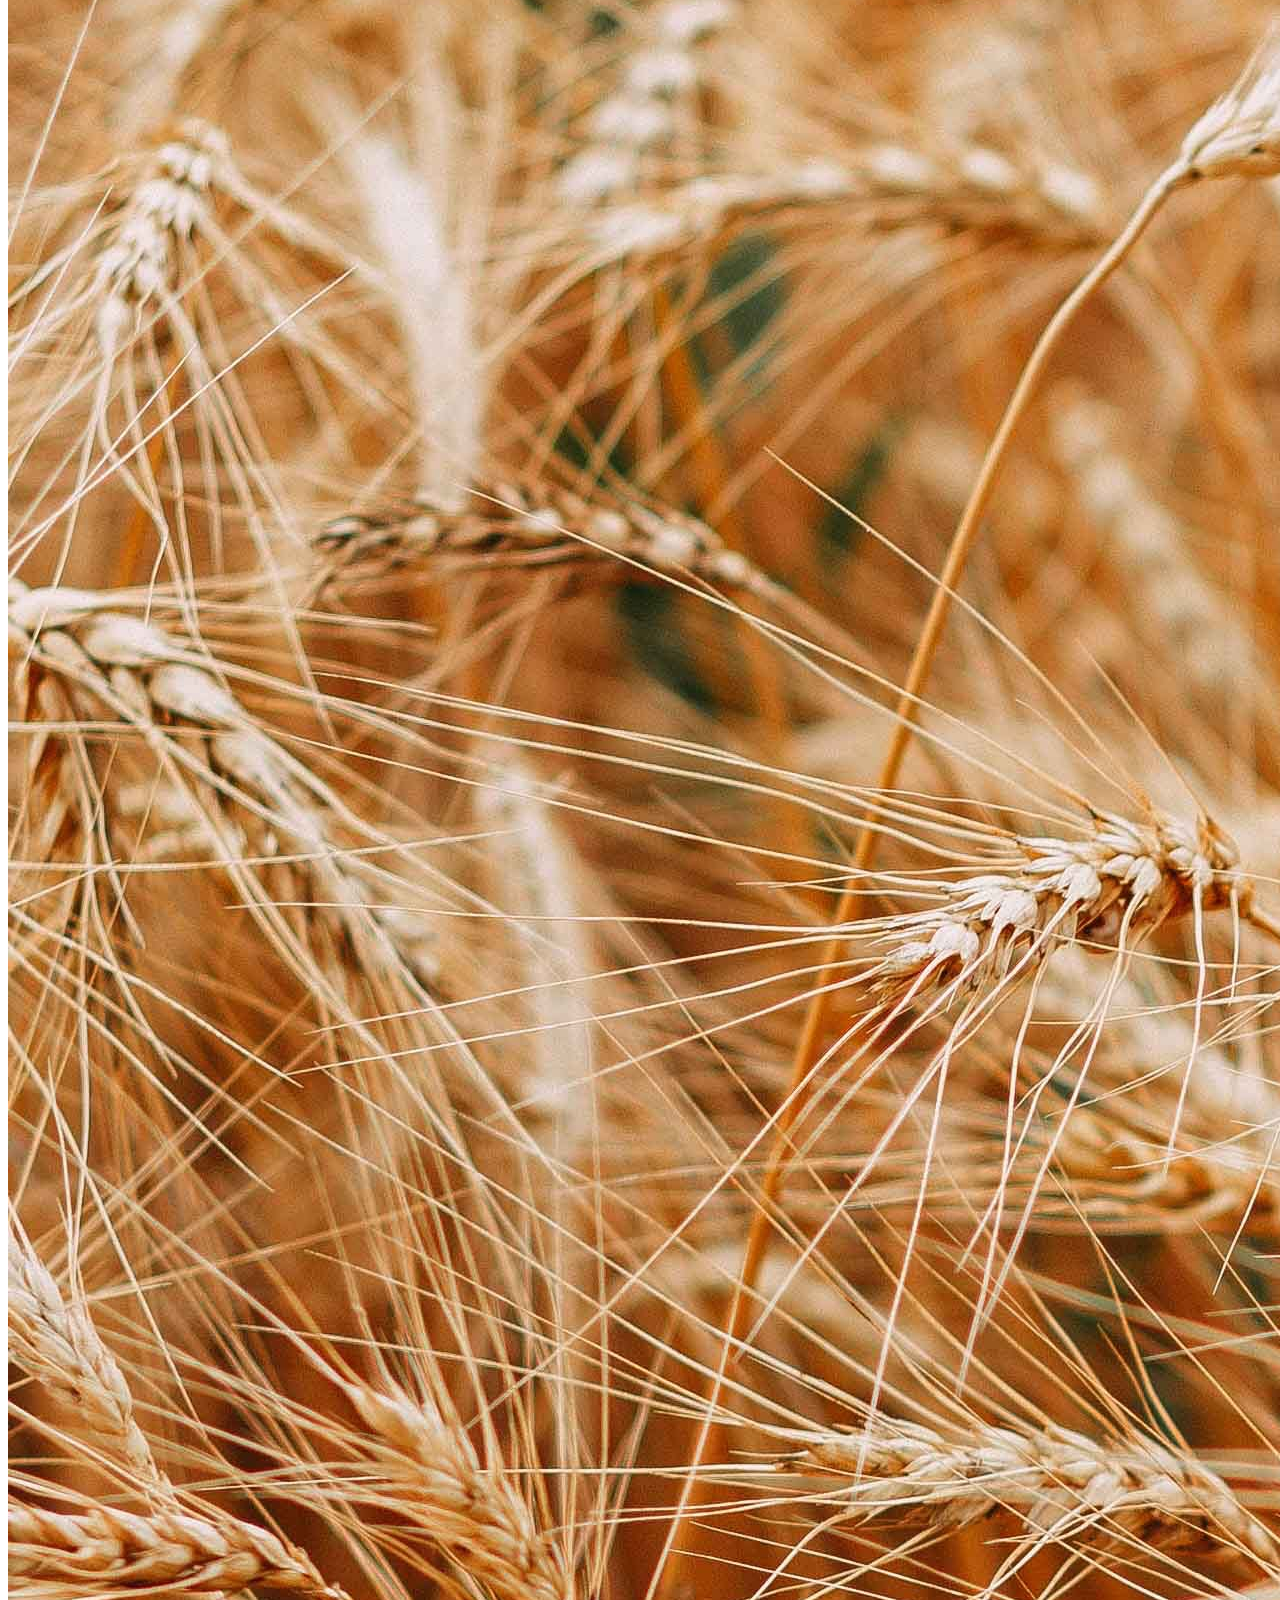
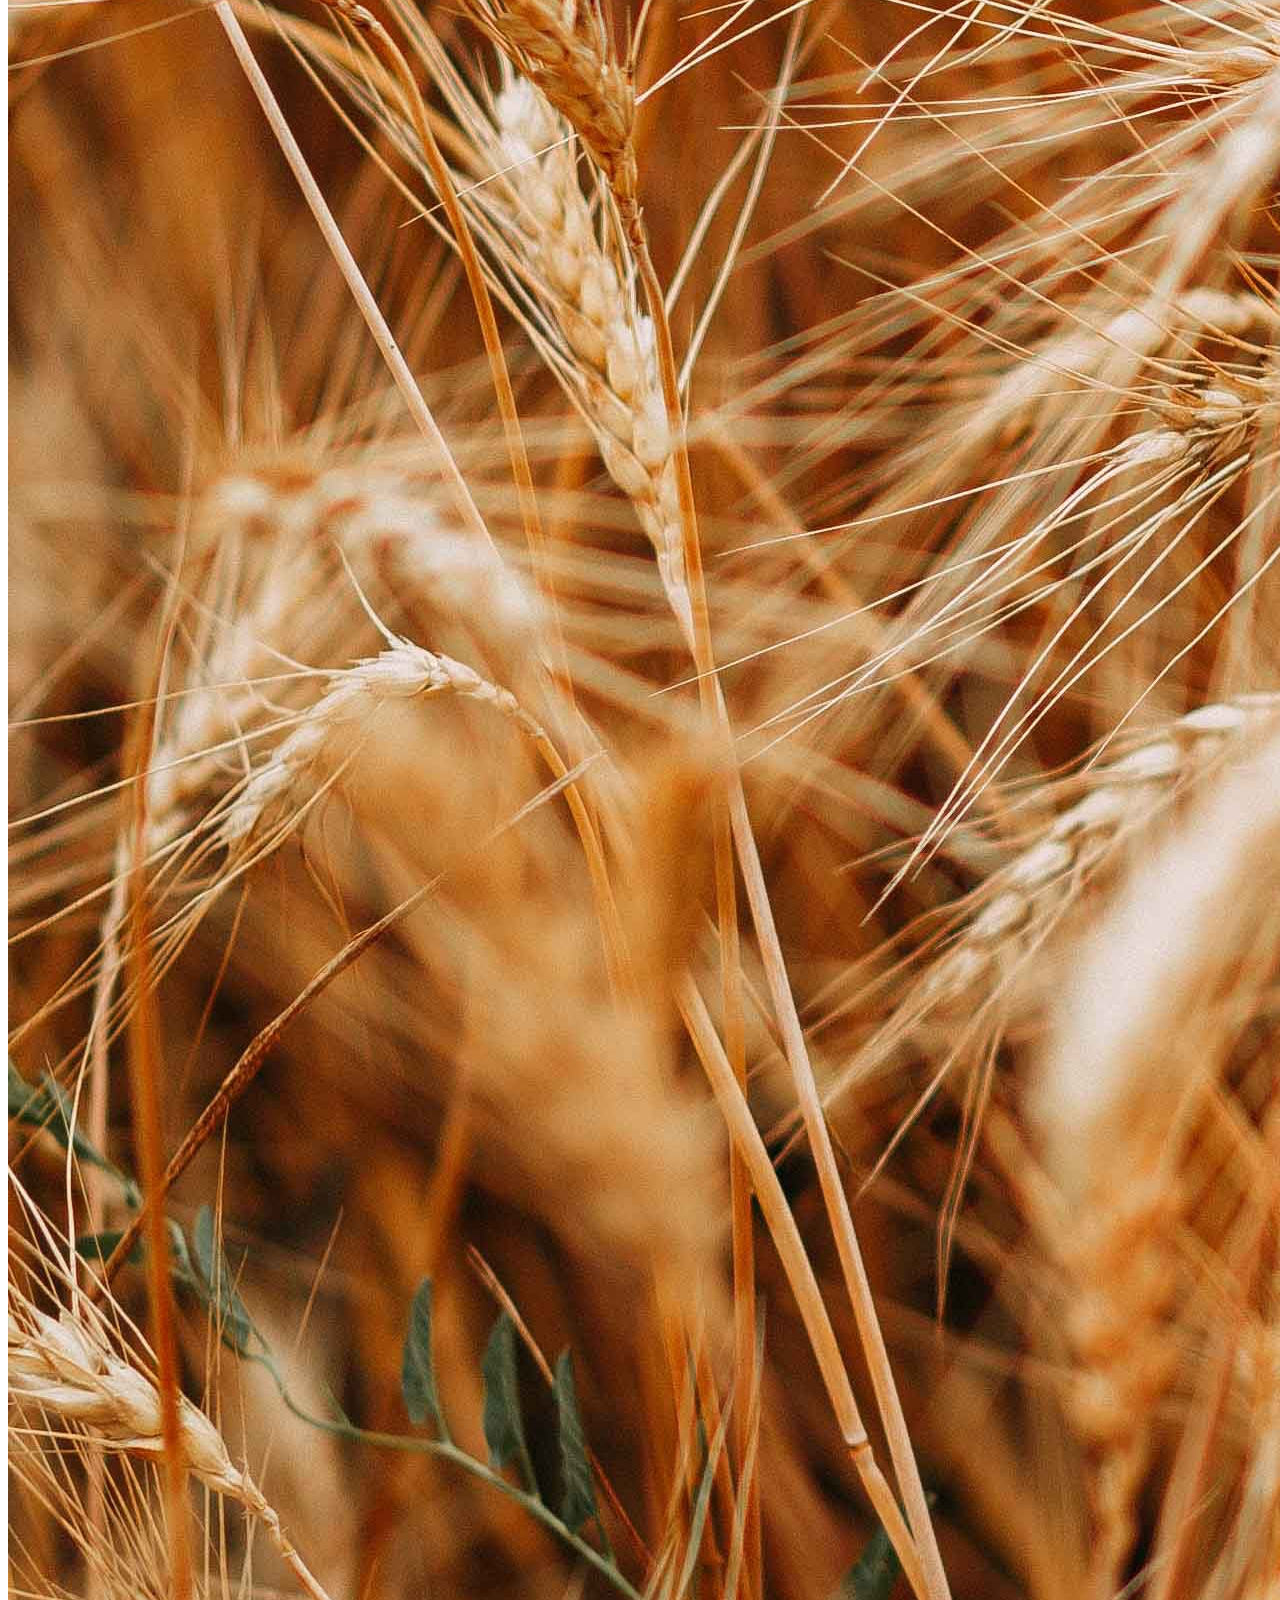
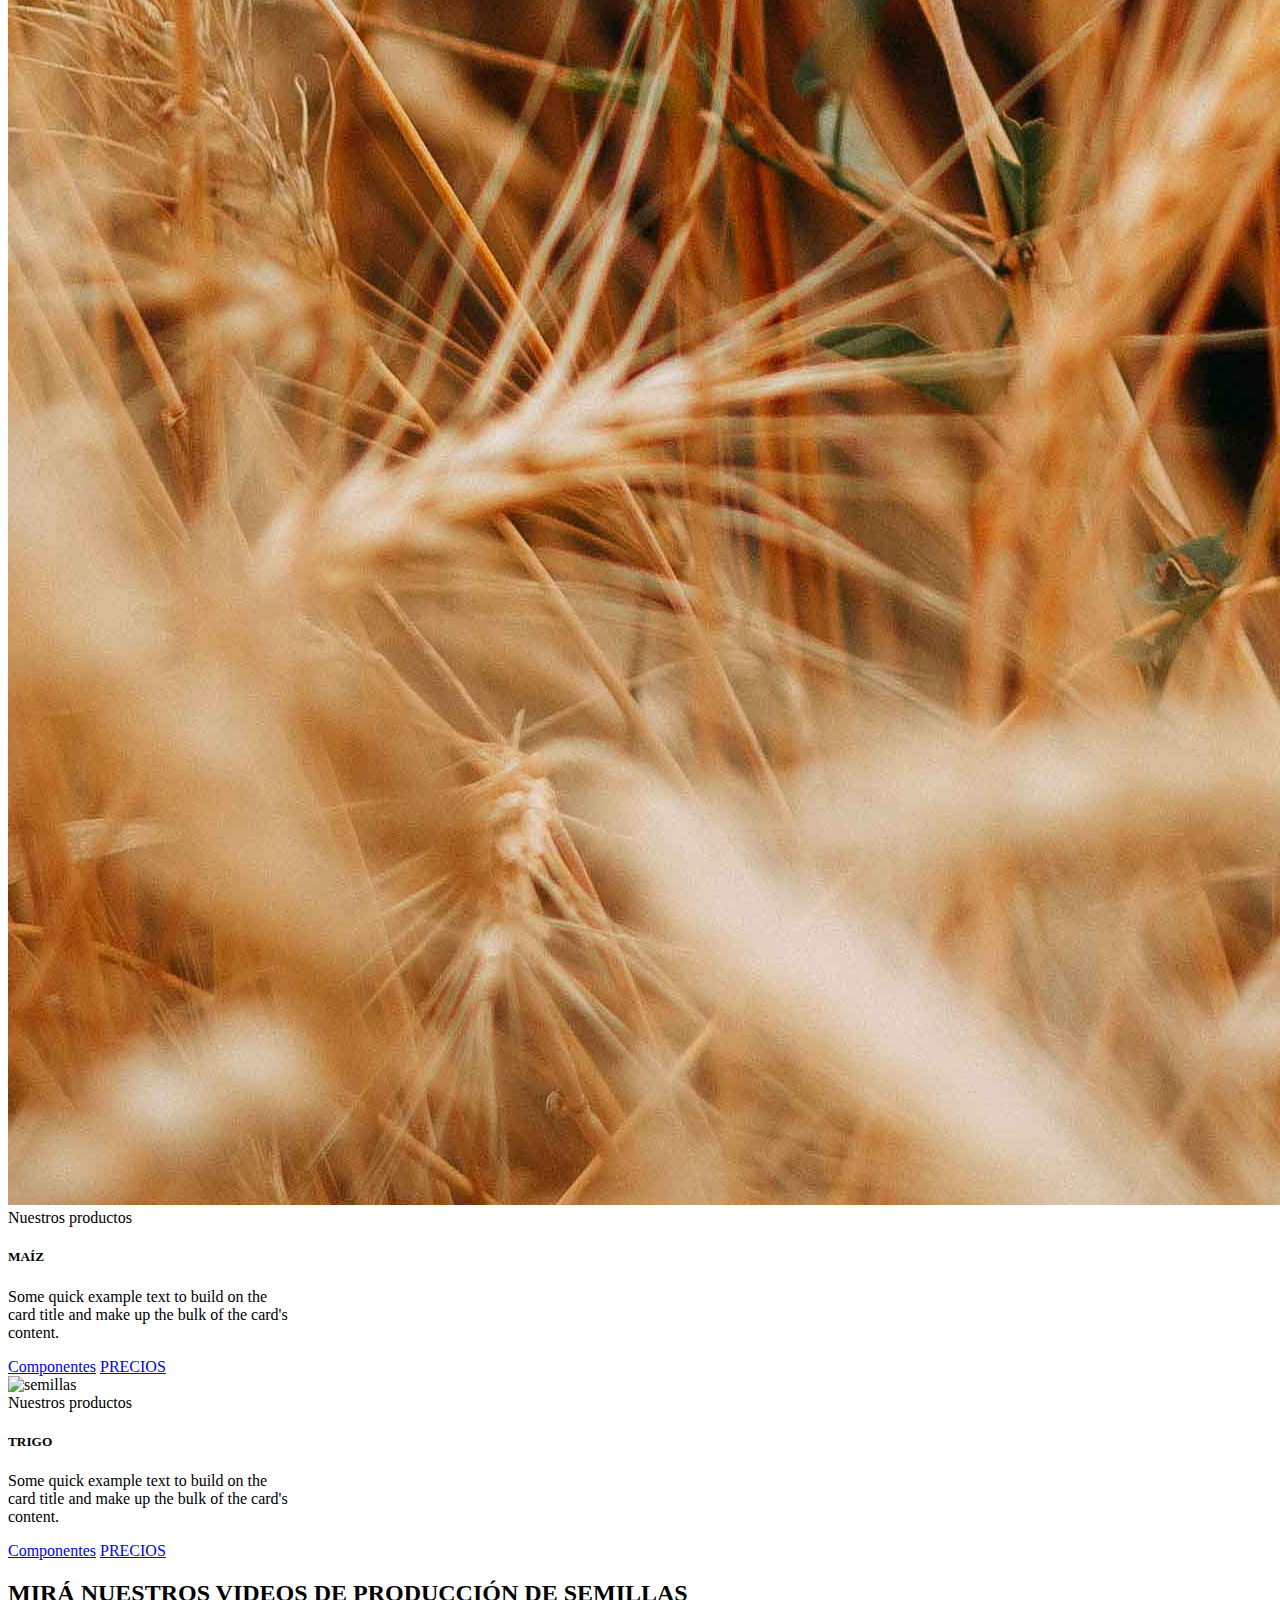
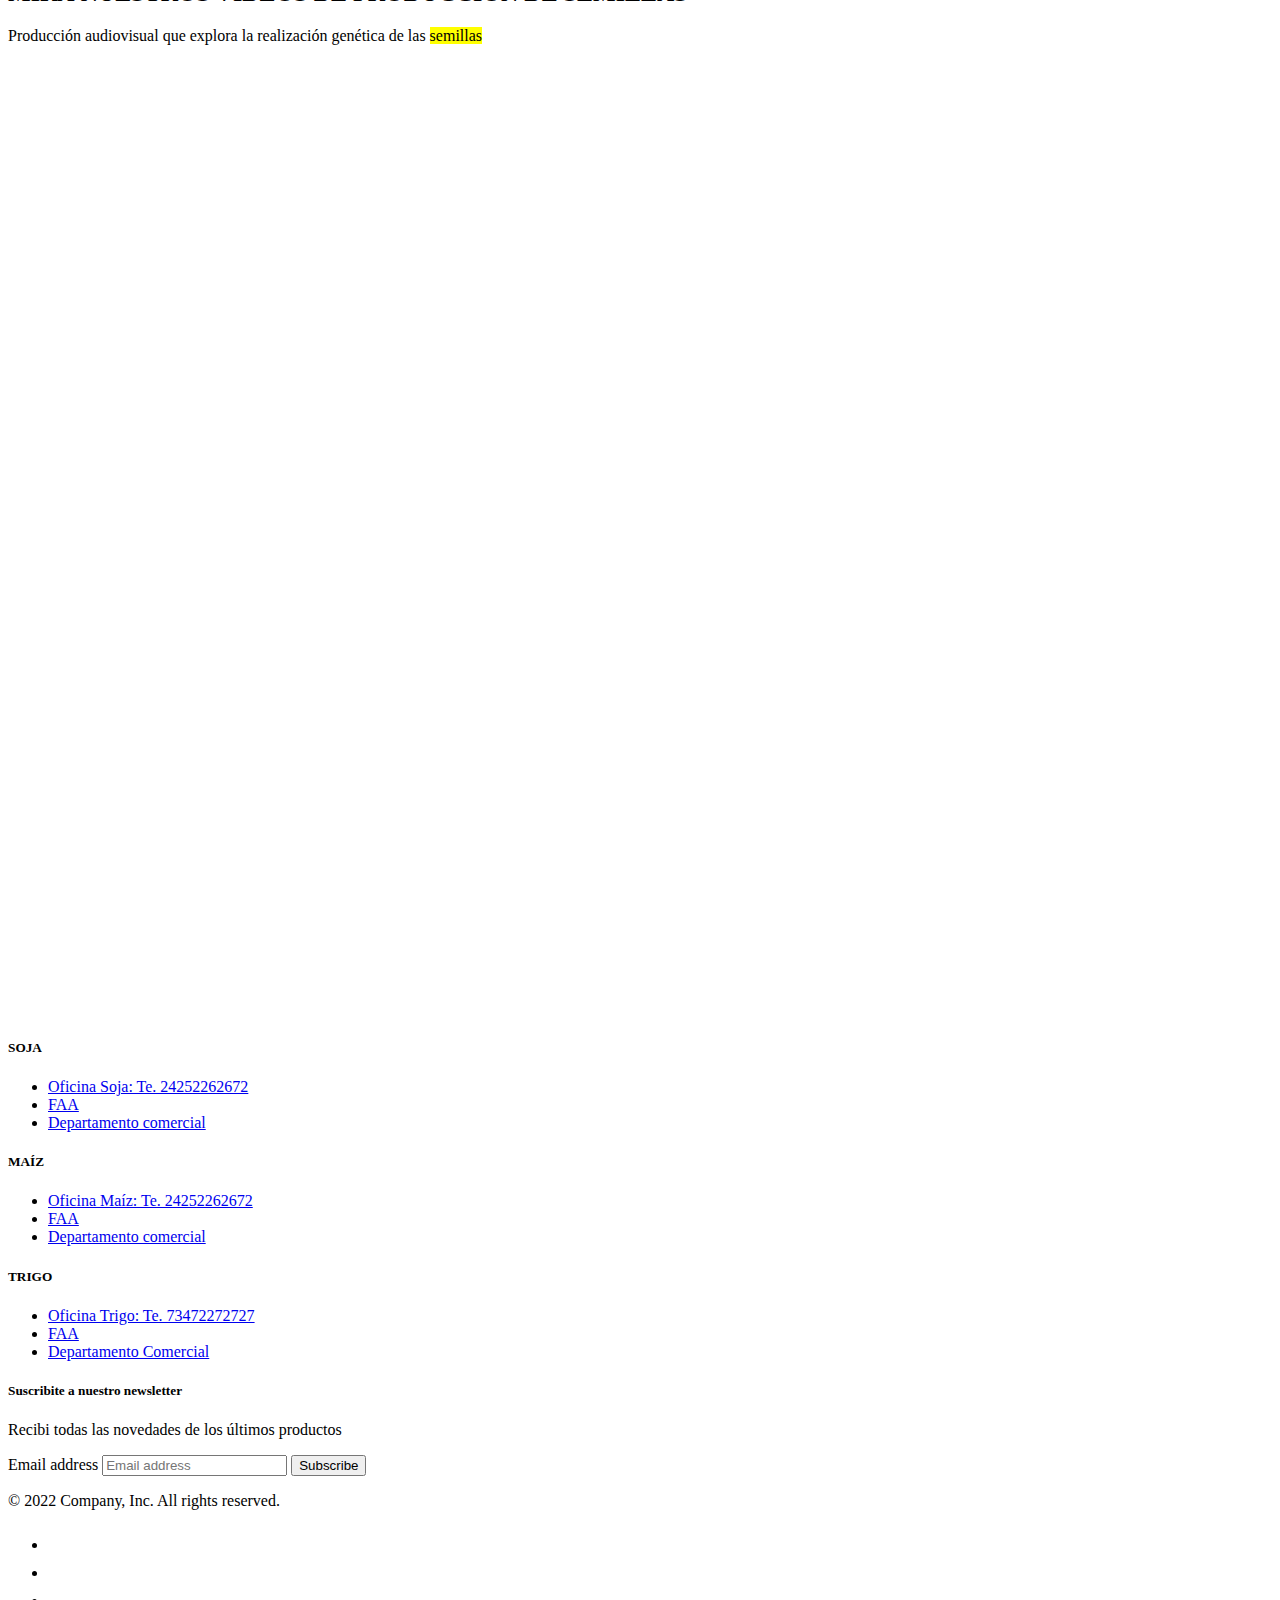
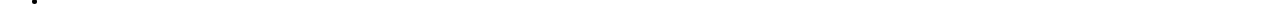
==== commit b6617a2f: "Add files via upload" ====
--- a/index.html
+++ b/index.html
@@ -1,142 +1,199 @@
 <!DOCTYPE html>
-<html lang="es">
+<html lang="en">
   <head>
     <meta charset="UTF-8" />
     <meta http-equiv="X-UA-Compatible" content="IE=edge" />
-    <meta name="viewport" content="width=, initial-scale=1.0, width=device-width" />
-    <link rel="shortcut icon" href="icono/icono1.png" type="image/x-icon" />
+    <meta name="viewport" content="width=device-width, initial-scale=1.0" />
+    <!-- CSS only -->
     <link
-      href="https://fonts.googleapis.com/css2?family=Montserrat:wght@400;700;900&display=swap"
+      href="https://cdn.jsdelivr.net/npm/bootstrap@5.2.0/dist/css/bootstrap.min.css"
       rel="stylesheet"
+      integrity="sha384-gH2yIJqKdNHPEq0n4Mqa/HGKIhSkIHeL5AyhkYV8i59U5AR6csBvApHHNl/vI1Bx"
+      crossorigin="anonymous"
     />
-    <link rel="stylesheet" href="css/style.css" />
-    <link rel="stylesheet" href="grid.css">
-    <!--ANIMATE CCD-->
-    <link
-    rel="stylesheet"
-    href="https://cdnjs.cloudflare.com/ajax/libs/animate.css/4.1.1/animate.min.css"
-  />
-    <title>Inicio</title>
+    <link rel="stylesheet" href="estilos.css" />
+    <title>Bootstrap</title>
   </head>
-  <header>
-        <div class="navbar__logo" >
-        
-      <img src="logo/LOGO FAA SEMILLAS.png" width="150px" height="150px" alt="logopaginainicio">
+  <body>
+    <nav class="navbar navbar-expand-lg colornav">
+      <div class="container-fluid">
+        <a class="navbar-brand" href="#">
+          <img
+            src="./imagenes/LOGO FAA SEMILLAS.png"
+            alt=""
+            width="30"
+            height="24"
+          />
+        </a>
+        <button
+          class="navbar-toggler"
+          type="button"
+          data-bs-toggle="collapse"
+          data-bs-target="#navbarSupportedContent"
+          aria-controls="navbarSupportedContent"
+          aria-expanded="false"
+          aria-label="Toggle navigation"
+        >
+          <span class="navbar-toggler-icon"></span>
+        </button>
+        <div class="collapse navbar-collapse" id="navbarSupportedContent">
+          <ul class="navbar-nav me-auto mb-2 mb-lg-0">
+            <li class="nav-item">
+              <a class="nav-link active" aria-current="page" href="#">Inicio</a>
+            </li>
+            <li class="nav-item">
+              <a class="nav-link" href="quienessomos.html">Quienes somos</a>
+            </li>
+            </ul>
+          <form class="d-flex" role="search">
+            <input
+              class="form-control me-2"
+              type="Search"
+              placeholder="Buscar"
+              aria-label="Search"
+            />
+            <button class="btn btn-outline-success" type="submit">
+              Buscar
+            </button>
+          </form>
+        </div>
+      </div>
+    </nav>
+    <div class="container-fluid"></div>
+    <h1 class="display-1 p-3 mb-2 bg-success text-white">SEMILLAS FEDERACIÓN AGRARIA ARGENTINA</h1>
+  </div>
 
+    <div class="justify-content-center row gap-5 bg-secondary">
+      <div class="card col-xl-3 col-md-6 col-sm-12 card text-dark bg-warning mb-3 card border-primary mb-3" style="width: 18rem">
+        <img
+          src="./imagenes/pexels-delphine-hourlay-691175.jpg" 
+          class="card-img-top"
+          alt="semillas"
+        />
+        <div class="card-body">
+          <div class="card-header bg-transparent border-success fw-bold">Nuestros productos</div>
+          <h5 class="card-title display-3">SOJA</h5>
+          <p class="card-text text-muted fs-2 fw-bold">
+            Some quick example text to build on the card title and make up the
+            bulk of the card's content.
+          </p>
+          <a href="#" class="btn btn-primary">Componentes</a>
+          <a href="#" class="card-link">PRECIOS</a>
+
+        </div>
+      </div>
+      <div class="card col-xl-3 co-md-6 col-sm-12 card text-dark bg-warning mb-3 card border-primary mb-3" style="width: 18rem">
+        <img
+          src="./imagenes/semillas2.jpg"
+          class="card-img-top"
+          alt="semillas"
+        />
+        <div class="card-body">
+          <div class="card-header bg-transparent border-success fw-bold">Nuestros productos</div>
+          <h5 class="card-title display-3">MAÍZ</h5>
+          <p class="card-text text-muted fs-2 fw-bold">
+            Some quick example text to build on the card title and make up the
+            bulk of the card's content.
+          </p>
+          <a href="#" class="btn btn-primary">Componentes</a>
+          <a href="#" class="card-link">PRECIOS</a>
+        </div>
+      </div>
+      <div class="card col-xl-3 co-md-6 col-sm-12 card text-dark bg-warning mb-3 card border-primary mb-3" style="width: 18rem">
+        <img src="./imagenes/semillas.jpg"card-img-top" alt="semillas" />
+        <div class="card-body">
+          <div class="card-header bg-transparent border-success fw-bold">Nuestros productos</div>
+          <h5 class="card-title display-3">TRIGO</h5>
+          <p class="card-text text-muted fs-2 fw-bold">
+            Some quick example text to build on the card title and make up the
+            bulk of the card's content.
+          </p>
+          <a href="#" class="btn btn-primary">Componentes</a>
+          <a href="#" class="card-link">PRECIOS</a>
+
+        </div>
+      </div>
+    </div>
+    <div>
+      <div class="container-fluid"></div>
+      <h2 class="display-5 p-3 mb-2 bg-warning text-dark">MIRÁ NUESTROS VIDEOS DE PRODUCCIÓN DE SEMILLAS</h2>
+      <p class="lead p-3 mb-2 bg-success text-white">
+        Producción audiovisual que explora la realización genética de las
+        <mark>semillas</mark>
+      </p>
+    </div>
   </div>
-      <nav class="navbar__links">
-        <ul>
-          <li><a href="index.html">Inicio</a></li>
-          <li><a href="Precios.html">Precios</a></li>
-          <li><a href="Nuestras semillas.html">Nuestras semillas</a></li>
-          <li><a href="Nosotros.html">Nosotros</a></li>
-          <li><a href="Contacto.html">Contacto</a></li>
+  <div class="justify-content-center row bg-secondary">
+  
+    <div class="col-xl-3 col-md-6 col-sm-3 border-top">
+      <iframe width="560" height="315" src="https://www.youtube.com/embed/6B5FHkrQt88" title="YouTube video player" frameborder="0" allow="accelerometer; autoplay; clipboard-write; encrypted-media; gyroscope; picture-in-picture" allowfullscreen></iframe>
+    </div>
+    <div class="col-xl-3 col-md-6 col-sm-3">
+      <iframe width="560" height="315" src="https://www.youtube.com/embed/6B5FHkrQt88" title="YouTube video player" frameborder="0" allow="accelerometer; autoplay; clipboard-write; encrypted-media; gyroscope; picture-in-picture" allowfullscreen></iframe>
+    </div>
+    <div class="col-xl-3 col-md-6 col-sm-3">
+      <iframe width="560" height="315" src="https://www.youtube.com/embed/6B5FHkrQt88" title="YouTube video player" frameborder="0" allow="accelerometer; autoplay; clipboard-write; encrypted-media; gyroscope; picture-in-picture" allowfullscreen></iframe>
+    </div>
+    
+  </div>
+  <div class="container colornav">
+    <footer class="py-3 text-muted fs-4">
+      <div class="row">
+        <div class="col-6 col-md-2 mb-3">
+          <h5>SOJA</h5>
+          <ul class="nav flex-column">
+            <li class="nav-item mb-2"><a href="#" class="nav-link p-0 link-primary">Oficina Soja: Te. 24252262672</a></li>
+            <li class="nav-item mb-2"><a href="#" class="nav-link p-0 link-primary">FAA</a></li>
+            <li class="nav-item mb-2"><a href="#" class="nav-link p-0 link-primary">Departamento comercial</a></li>
+            
+          </ul>
+        </div>
+  
+        <div class="col-6 col-md-2 mb-3">
+          <h5>MAÍZ</h5>
+          <ul class="nav flex-column">
+            <li class="nav-item mb-2"><a href="#" class="nav-link p-0 link-primary">Oficina Maíz: Te. 24252262672</a></li>
+            <li class="nav-item mb-2"><a href="#" class="nav-link p-0 link-primary">FAA</a></li>
+            <li class="nav-item mb-2"><a href="#" class="nav-link p-0 link-primary">Departamento comercial</a></li>
+            
+          </ul>
+        </div>
+  
+        <div class="col-6 col-md-2 mb-3">
+          <h5>TRIGO</h5>
+          <ul class="nav flex-column">
+            <li class="nav-item mb-2"><a href="#" class="nav-link p-0 link-primary">Oficina Trigo: Te. 73472272727</a></li>
+            <li class="nav-item mb-2"><a href="#" class="nav-link p-0 link-primary">FAA</a></li>
+            <li class="nav-item mb-2"><a href="#" class="nav-link p-0 link-primary">Departamento Comercial</a></li>
+            
+          </ul>
+        </div>
+  
+        <div class="col-md-5 offset-md-1 mb-3">
+          <form>
+            <h5 class="link-success">Suscribite a nuestro newsletter</h5>
+            <p class="link-primary">Recibi todas las novedades de los últimos productos</p>
+            <div class="d-flex flex-column flex-sm-row w-100 gap-2">
+              <label for="newsletter1" class="visually-hidden">Email address</label>
+              <input id="newsletter1" type="text" class="form-control" placeholder="Email address">
+              <button class="btn btn-primary" type="button">Subscribe</button>
+            </div>
+          </form>
+        </div>
+      </div>
+  
+      <div class="d-flex flex-column flex-sm-row justify-content-between py-4 my-4 background-color: text-black">
+        <p>&copy; 2022 Company, Inc. All rights reserved.</p>
+        <ul class="list-unstyled d-flex">
+          <li class="ms-3"><a class="link-dark" href="#"><svg class="bi" width="24" height="24"><use xlink:href="#twitter"/></svg></a></li>
+          <li class="ms-3"><a class="link-dark" href="#"><svg class="bi" width="24" height="24"><use xlink:href="#instagram"/></svg></a></li>
+          <li class="ms-3"><a class="link-dark" href="#"><svg class="bi" width="24" height="24"><use xlink:href="#facebook"/></svg></a></li>
         </ul>
-      </nav>
-      <br>
-    <h1 class="titulo__general animate__pulse">SEMILLAS FAA</h1>
-    <h2 class="subtitulo__general animate_animate animate__lightSpeedInLeft">HACEMOS ALGO QUE CRECE</h2>
+      </div>
+      
+    </footer>
   </div>
-  </header>
-  <main>
-    
-      <img
-        src="/imagenes/semillas4.jpg"
-        alt="campo de trigo"
-        width="2600"
-        height="700"
-      />
-      <br />
-    
-        <h2 class="title__principal animate__backInLeft">CONOCE TODAS NUESTRAS VARIEDADES DE SEMILLAS</h2>
-        <div class="flex__container">
-      <section class="productosuno">
-        <article> 
-          <h3>SOJA</h3>
-          <img
-            src="imagenes/semillas.jpg"
-            width="500"
-            height="500"
-            alt="foto de SOJA"
-          />
-            <h4 class="texto_animado animate__bounceIn">
-            Lorem ipsum dolor sit amet consectetur adipisicing elit. Fuga
-            voluptatum ut itaque inventore necessitatibus, eius natus ea, error
-            maiores neque quia aut. Iusto, accusamus odit voluptatum repudiandae
-            omnis accusantium commodi.
-          </h4>
-          </article>
-      </section>
-      <br />
-      <section class="productosdos">
-        <article>
-          <h3>MAÍZ</h3>
-          <img
-            src="imagenes/semillas2.jpg"
-            width="500"
-            height="500"
-            alt="foto de SOJA"
-          />
-          <h4 class="texto_animado animate__bounceIn">
-            Lorem ipsum dolor sit, amet consectetur adipisicing elit. Temporibus
-            ratione vitae vel. Soluta ipsum non praesentium id at sunt itaque
-            illo, expedita nisi dolorem ducimus libero laudantium, saepe
-            aspernatur a!
-          </h4>
-        </article>
-      </section>
-      <br />
-      <section class="productostres">
-        <article>
-          <h3>TRIGO</h3>
-          <img
-            src="imagenes/semillas4.jpg"
-            width="500"
-            height="500"
-            alt="foto de SOJA"
-          />
-          <h4 class="texto_animado animate__bounceIn">
-            Lorem ipsum dolor sit amet, consectetur adipisicing elit. Sapiente
-            doloribus a eius modi aspernatur. Repudiandae earum tempore
-            excepturi quasi sequi omnis fuga obcaecati, sapiente sunt incidunt
-            debitis aperiam aliquid harum!
-          </h4>
-        </article>
-      </section>
-      </div>
-      <div class="flex__videoscontenedor">
-        <h1 class="otrohacheuno">Mirá nuestros videos de semillas</h1>
-        <div class="videouno">
-        <h2>Subtítulo</h2>
-        <p>
-            Lorem ipsum dolor sit amet consectetur adipisicing elit. Sunt.
-        </p>  
-        <iframe width="560" height="315" src="https://www.youtube.com/embed/d8h313xKh-k" title="YouTube video player" frameborder="0" allow="accelerometer; autoplay; clipboard-write; encrypted-media; gyroscope; picture-in-picture" allowfullscreen></iframe>
-        </div>
-        <div class="videodos">
-        <h2>Subtítulo</h2>
-        <p>
-            Lorem ipsum dolor sit amet consectetur adipisicing elit. Sunt.
-        </p>  
-        <iframe width="560" height="315" src="https://www.youtube.com/embed/d8h313xKh-k" title="YouTube video player" frameborder="0" allow="accelerometer; autoplay; clipboard-write; encrypted-media; gyroscope; picture-in-picture" allowfullscreen></iframe>
-        </div>
-        <div class="videotres">
-        <h2>Subtítulo</h2>
-        <p>
-            Lorem ipsum dolor sit amet consectetur adipisicing elit. Sunt.
-        </p>  
-        <iframe width="560" height="315" src="https://www.youtube.com/embed/d8h313xKh-k" title="YouTube video player" frameborder="0" allow="accelerometer; autoplay; clipboard-write; encrypted-media; gyroscope; picture-in-picture" allowfullscreen></iframe>
-        </div>
-        </div>
-  </main>
-  <footer>
-
-      <h2 class="lineauno">INSTITUCIONAL</h2>
-      <h2 class="lineados">CONSULTA CON UN ASESOR</h2>
-      <h2 class="lineatres">REDES SOCIALES</h2>
-      <h2 class="lineacuatro">FEDERACIÓN AGRARIA ARGENTINA</h2>
-    </div> 
-    
-</footer>
+  <!-- JavaScript Bundle with Popper -->
+<script src="https://cdn.jsdelivr.net/npm/bootstrap@5.2.0/dist/js/bootstrap.bundle.min.js" integrity="sha384-A3rJD856KowSb7dwlZdYEkO39Gagi7vIsF0jrRAoQmDKKtQBHUuLZ9AsSv4jD4Xa" crossorigin="anonymous"></script>
   </body>
 </html>
